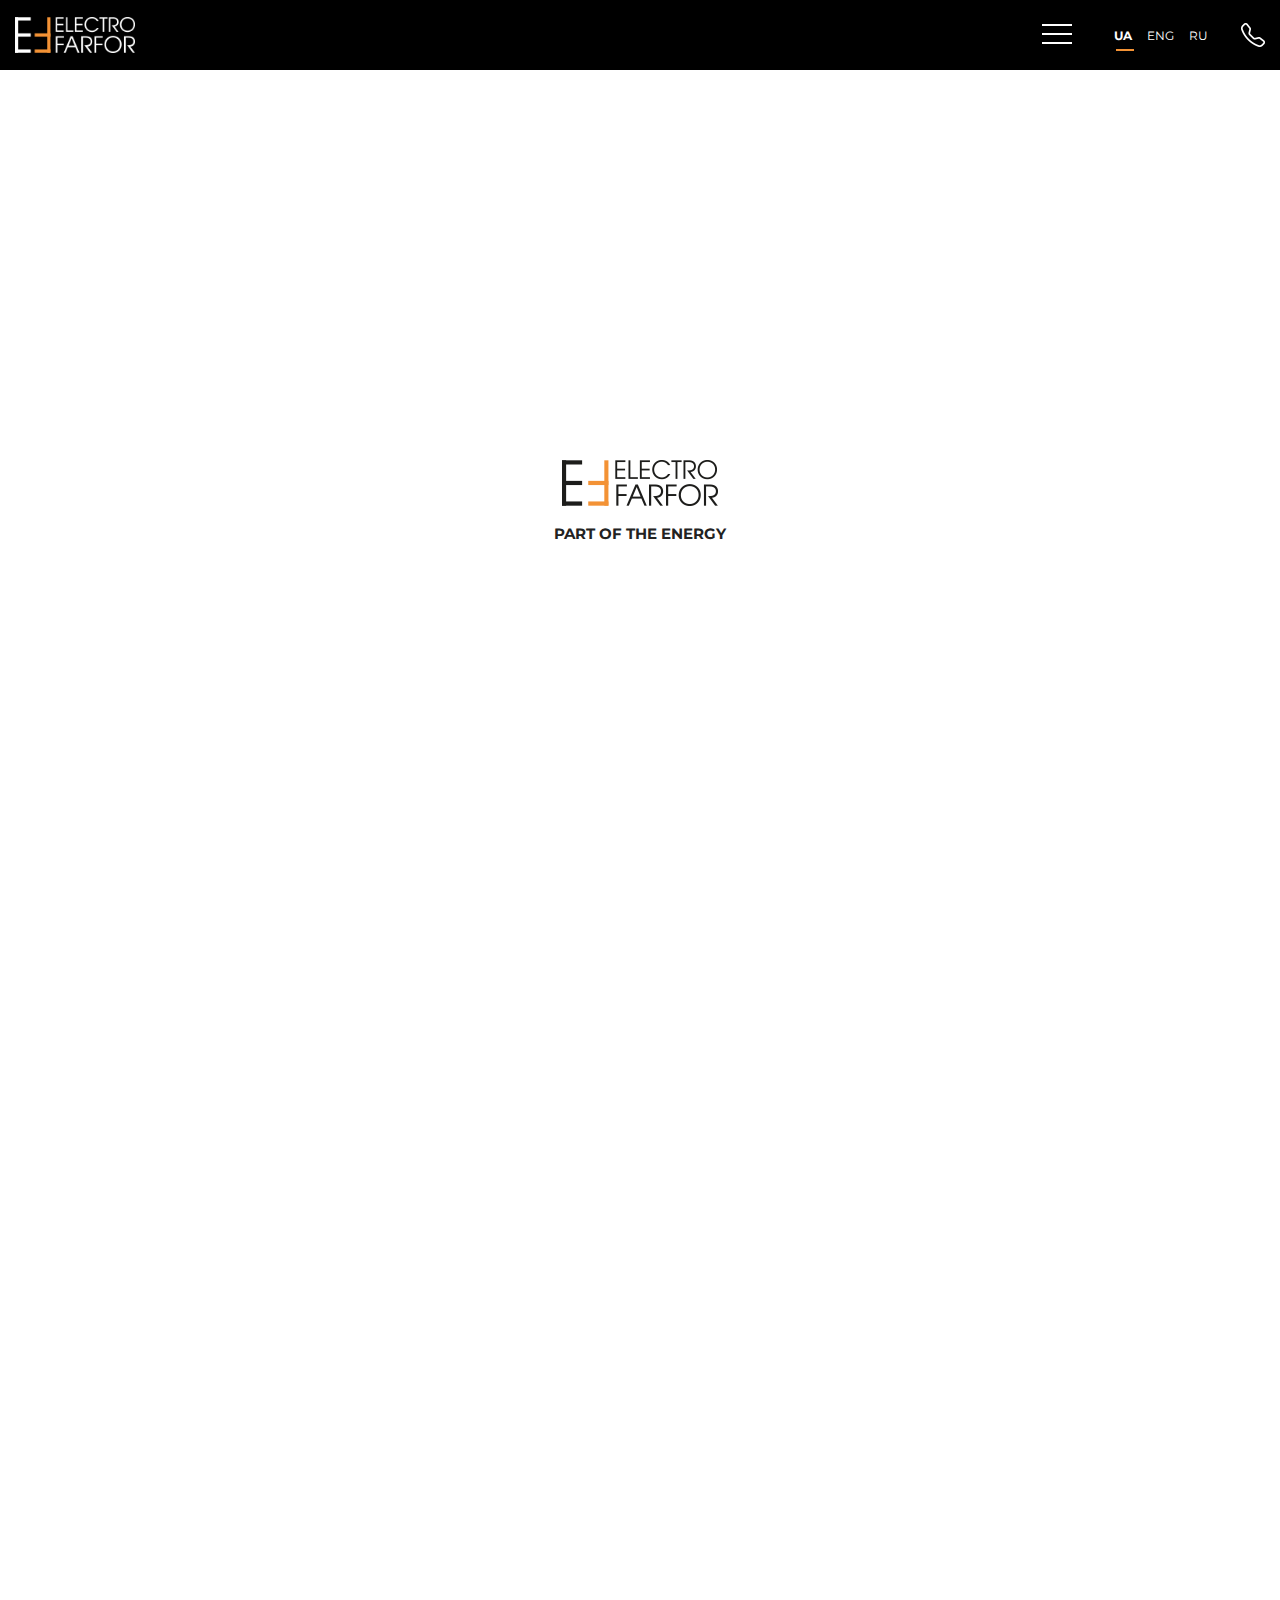
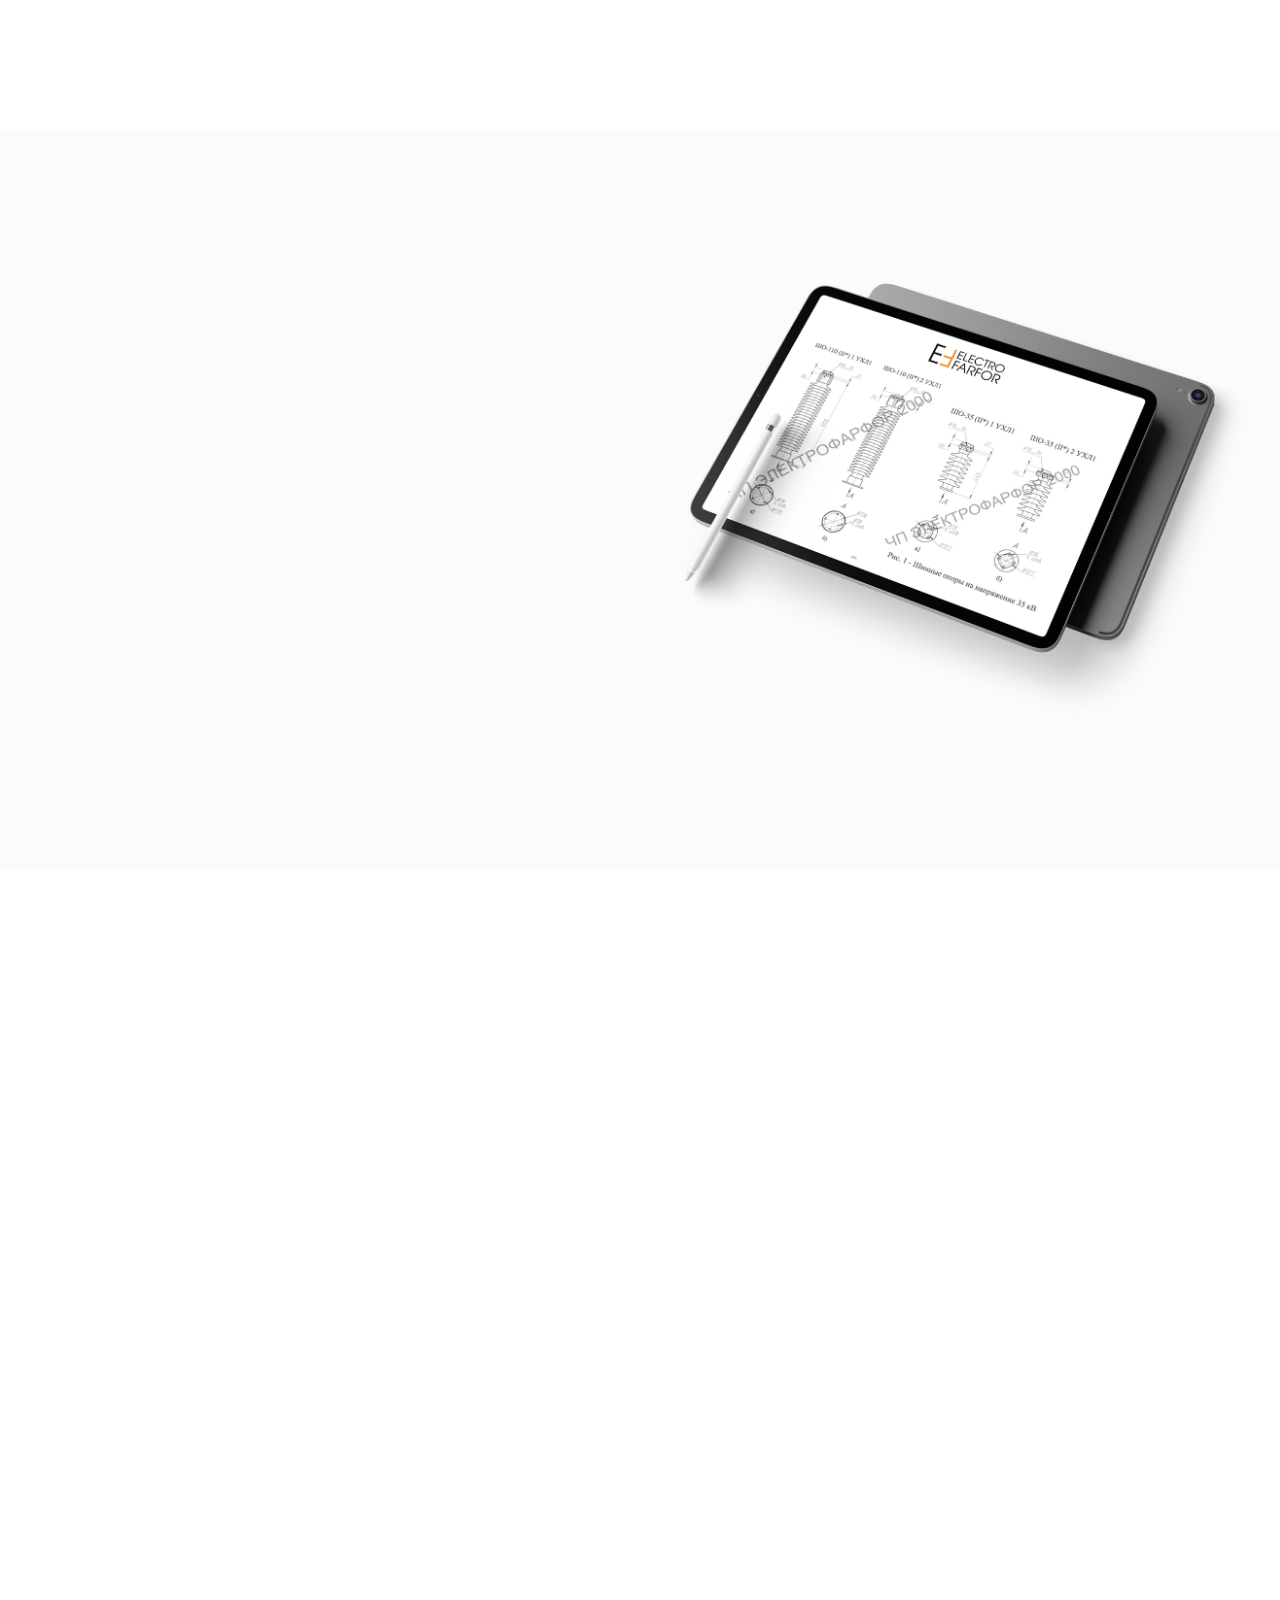
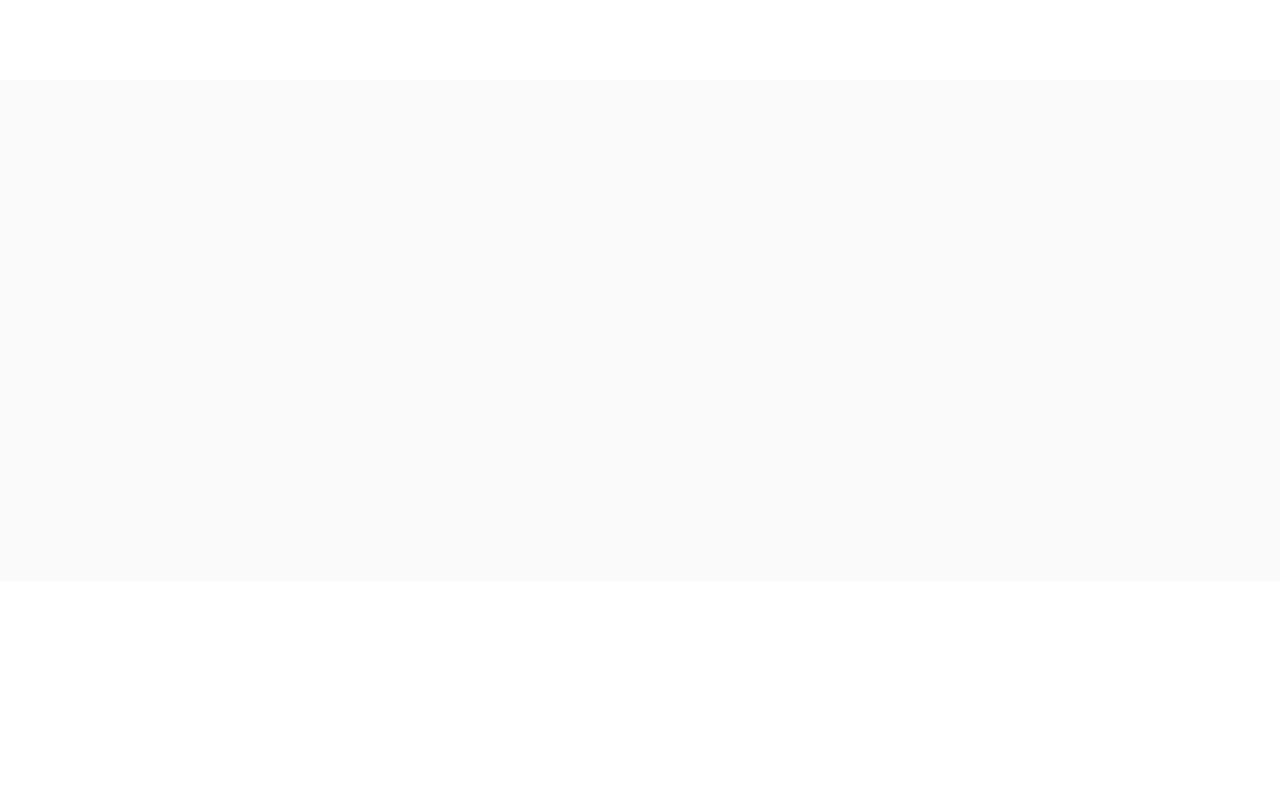
==== Html/About_as.html @ d1131b3d "fixed location" ====
<!DOCTYPE html>
<html lang="ru">
  <head>
    <meta charset="UTF-8" />
    <meta http-equiv="X-UA-Compatible" content="IE=edge" />
    <meta name="viewport" content="width=device-width, initial-scale=1.0" />
    <link rel="stylesheet" href="/Css/Main.css" />
    <link rel="stylesheet" href="/Css/reset.css" />
    <link rel="stylesheet" href="/Css/animate.css">
    <link
      href="https://fonts.googleapis.com/css2?family=Montserrat:wght@400;700&display=swap"
      rel="stylesheet"
    />
    <title>О нас</title>
  </head>
  <body>
    <div class="wrapper">
      <header class="header header_black">
        <div class="header__body header_black">
          <a href="/index.html" class="header__logo">
            <img src="/Img/Logo.png"></img>
          </a>
          <div class="header__burger">
            <span></span>
          </div>
          <nav class="header__menu">
            <ul class="header__list">
              <li><a href="/index.html" class="header__link">Головна</a></li>
              <li><a href="/Html/About_as.html" class="header__link">Про нас</a></li>
              <li><a href="/Html/References.html" class="header__link">Референси</a></li>
              <li><a href="/Html/Catalog.html" class="header__link trigger__catalog">Каталог</a>
                <div class="pop__up__catalog__help"></div>
                <div id="pop__up__catalog">
                  <ul class="pop__up__catalog__list">
                    <li class="pop__up__catalog__link"><a href="http://">позиція</a></li>
                    <li class="pop__up__catalog__link"><a href="http://">позиція  коротка</a></li>
                    <li class="pop__up__catalog__link"><a href="http://">позиція  довга ніж коротка</a></li>
                    <li class="pop__up__catalog__link"><a href="http://">позиція  довга ніж коротка щє довше</a></li>
                    <li class="pop__up__catalog__link"><a href="http://">позиція  коротка</a></li>
                    <li class="pop__up__catalog__link"><a href="http://">позиція  довга ніж коротка щє довше</a></li>
                    <li class="pop__up__catalog__link"><a href="http://">позиція коротка</a></li>
                    <li class="pop__up__catalog__link"><a href="http://">позиція</a></li>
                  </ul>
               </div>
              </li>
              <li><a href="/Html/Contacts.html" class="header__link">Контакти</a></li>
            </ul>
          </nav>
          <div class="header__language">
              <ul class="header__language__list">
                <li><a href="" class="header__language__link active__2">ua</a></li>
                <li><a href="" class="header__language__link">eng</a></li>
                <li><a href="" class="header__language__link">ru</a></li>
              </ul>
              <a href="#" class="header__logo_telephone">
                <img src="/Img/telephone_white.png"></img>
              </a>
          </div>
        </div>
      </header>
      <main class="main">
        <div class="main__title">
          <div class="main__title__body">
            <div class="titile__container">
              <div class="titile__img__contaioner">
                <div class="titile__img__contaioner__EF">
                  <div class="titile__img__contaioner__E titile__img wow fadeInDownBig" data-wow-duration="1s">
                    <img src="/Img/title/E.png" alt="E">
                  </div>
                  <div class="titile__img__contaioner__F titile__img wow fadeInDownBig" data-wow-delay="0.3s" data-wow-duration="1s">
                    <img src="/Img/title/F.png" alt="F">
                  </div>
                </div>
                <div class="titile__img__contaioner__electro__farfor">
                  <div class="titile__img__contaioner__electro titile__img wow fadeInDownBig" data-wow-delay="0.9s" data-wow-duration="1s">
                    <img src="/Img/title/Electro.png" alt="electro">
                  </div>
                  <div class="titile__img__contaioner__farfor titile__img wow fadeInDownBig" data-wow-delay="0.6s" data-wow-duration="1s">
                    <img src="/Img/title/Farfor.png" alt="farfor">
                  </div>
                </div>
              </div>
              <div class="titile__text__contaioner">
                <div class="titile__text__contaioner">
                  <div class="titile__text__contaioner__text wow fadeInUp" data-wow-delay="4.1s" data-wow-duration="0.3s">
                    part
                  </div>
                  <div class="titile__text__contaioner__text wow fadeInUp" data-wow-delay="4.4s" data-wow-duration="0.3s">
                    of 
                  </div>
                  <div class="titile__text__contaioner__text wow fadeInUp"  data-wow-delay="4.7s" data-wow-duration="0.3s">
                    the 
                  </div>
                  <div class="titile__text__contaioner__text wow fadeInUp"  data-wow-delay="5s" data-wow-duration="0.3s">
                    energy 
                  </div>
                </div>
        
              </div>
            </div>
          </div>
        </div>
        <div class="about__titile">
            <div class="container">
                <div class="about__titile__body">
                      <div class="about__titile__photo _anim-items _anim-no-hide">
                        <img src="/Img/partofthe.svg" alt="">
                      </div>        
                    <!-- <div class="about__titile__label _anim-items _anim-no-hide">
                        <h1>part  of the  energy</h1>
                    </div>                     -->
                </div>
            </div>
        </div>
        <div class="about_history">
            <div class="container">
                <div class="about_history__body">
                    <div class="about_history__text">
                        <div class="__text__title _anim-items _anim-no-hide">
                            <h2>Історія</h2>
                        </div>
                        <div class="__text__text _anim-items _anim-no-hide about_history__text__text">
                            “Компанія “Електрофарфор 2000” працює більше 10-ти років на енергетичному ринку України. Ключовий напрям діяльності- виготовлення шинних опор (напруга від 35 до 750 кВ). 
                            Також компанія є офіційним дистриб’ютором електротехнічної продукції від провідних міжнародних та Українських виробників.” 
                        </div>
                        <div class="__text__text _anim-items _anim-no-hide about_history__text__text">
                            “Компанія “Електрофарфор 2000” працює більше 10-ти років на енергетичному ринку України. Ключовий напрям діяльності- виготовлення шинних опор (напруга від 35 до 750 кВ). 
                            Також компанія є офіційним дистриб’ютором електротехнічної продукції від провідних міжнародних та Українських виробників.” 
                        </div>
                        <div class="__text__text _anim-items _anim-no-hide about_history__text__text">
                            “Компанія “Електрофарфор 2000” працює більше 10-ти років на енергетичному ринку України. Ключовий напрям діяльності- виготовлення шинних опор (напруга від 35 до 750 кВ). 
                            Також компанія є офіційним дистриб’ютором електротехнічної продукції від провідних міжнародних та Українських виробників.” 
                        </div>
                    </div>
                    <div class="main_about__as__prhoto _anim-items _anim-no-hide about_history__as__prhoto">
                      <div id="parallax__min"></div>
                      <img id="main_about__as__prhoto__img__about__as__prhoto" src="/Img/About_as_photo.png" alt="">
                    </div>
                </div>
            </div>
        </div>
        <div class="about_product">
            <div class="container">
                <div class="about_product__body">
                    <div class="about_product__text">
                        <div class="__text__title _anim-items _anim-no-hide">
                            <h2>Продукт</h2>
                        </div>
                        <div class="__text__text _anim-items _anim-no-hide about_product__text__text">
                            «ЭЛЕКТРОФАРФОР 2000» успешно выполнила ряд контрактов по поставке шинных опор ШО-750кВ для подстанций ГП НЭК Укрэнерго, по проектам которые финансируются европейскими банками, а также по поставке ШО на ГП НАЭК Энергоатом.
                            «ЭЛЕКТРОФАРФОР 2000» успешно выполнила ряд контрактов по поставке шинных опор ШО-750кВ для подстанций банками, а также по поставке ШО на ГП НАЭК Энергоатом.
                        </div>
                        <div class="__text__text _anim-items _anim-no-hide about_product__text__text">
                            «ЭЛЕКТРОФАРФОР 2000» успешно выполнила ряд контрактов по поставке шинных опор ШО-750кВ для подстанций ГП НЭК Укрэнерго, по проектам которые финансируются европейскими банками, а также по поставке ШО на ГП НАЭК Энергоатом.
                            «ЭЛЕКТРОФАРФОР 2000» успешно выполнила ряд контрактов по поставке шинных опор ШО-750кВ для подстанций банками, а также по поставке ШО на ГП НАЭК Энергоатом.
                        </div>
                    </div>
                    <div class="about_product__advantages">
                        <div class="about_product__advantages__items">
                            <div class="about_product__advantages__item about_product__advantages__item__photo__lightning">
                                <div class="_anim-items _anim-no-hide about_product__advantages__item__photo _anim-items _anim-no-hide">
                                    <img src="/Img/icon/lightning.png" alt="">
                                </div>
                                <div class="about_product__advantages__item__text _anim-items _anim-no-hide">
                                    Електротехнічна продукція для високовольтних підстанцій та ліній електропередач
                                </div>
                            </div>
                            <div class="about_product__advantages__item about_product__advantages__item__photo__patch__check">
                                <div class="_anim-items _anim-no-hide about_product__advantages__item__photo _anim-items _anim-no-hide">
                                    <img src="/Img/icon/patch-check.png" alt="">
                                </div>
                                <div class="about_product__advantages__item__text _anim-items _anim-no-hide">
                                    Власне виробництво шинних опор напругою від 35 до 750 кВ
                                </div>
                            </div>
                            <div class="about_product__advantages__item about_product__advantages__item__photo__person__check">
                                <div class="_anim-items _anim-no-hide about_product__advantages__item__photo _anim-items _anim-no-hide">
                                    <img src="/Img/icon/person-check.png" alt="">
                                </div>
                                <div class="about_product__advantages__item__text _anim-items _anim-no-hide">
                                    Офіційний представник виробників високовольтного обладнання
                                </div>
                            </div>
                        </div>
                        <div class="about_product__text__buttom">
                            <div class="__text__text _anim-items _anim-no-hide about_product__text__text__2">
                                Для того щоб отримати детальний каталог, треба тільки натиснути кнопку “отримати” та заповнити невеличку форму.
                            </div>
                            <div class="__btn _anim-items _anim-no-hide about_product__btn">
                                <a href="#" class="__btn__text" type="button">Отримати</a>
                            </div>
                        </div>
                    </div>
                </div>
            </div>
        </div>
        <div class="our__partners about_our__partners">
            <div class="container">
              <div class="our__partners__body">
                <div class="__text__title _anim-items _anim-no-hide">
                  <h2>Наші партнери</h2>
                </div>
                <div class="our__partners__photos">
                  <div class="our__partners__photo _anim-items _anim-no-hide">
                    <img src="/Img/Partners/Lapp.png" alt="Lapp">
                  </div>
                  <div class="our__partners__photo _anim-items _anim-no-hide">
                    <img src="/Img/Partners/Elimsan.png" alt="Elimsan">
                  </div>
                  <div class="our__partners__photo _anim-items _anim-no-hide">
                    <img src="/Img/Partners/Zapel.png" alt="Zaple">
                  </div>
                  <div class="our__partners__photo _anim-items _anim-no-hide">
                    <img src="/Img/Partners/Positron.png" alt="Positron">
                  </div>
                </div>
              </div>
            </div>
          </div>
      </main>
      <footer class="footer">
        <div class="footer__container">
          <div class="footer__body">
            <div class="footer__links">
              <div class="footer_logo_con _anim-items _anim-no-hide">
                <a href="#" class="footer_logo">
                  <img src="/Img/Logo_to_footer.png"></img>
                </a>
              </div>
              <div class="footer__link">
                <div class="footer__link__label _anim-items _anim-no-hide">
                  <h3>Контакти</h3>
                </div>
                <div class="footer__link__text _anim-items _anim-no-hide">
                  <a href="tel:+38(067) 238 23 35">+38(067) 238 23 35</a>
                </div>
                <div class="footer__link__text _anim-items _anim-no-hide">
                  <a href="tel:+38(044) 465 52 03">+38(044) 465 52 03</a>
                </div>
              </div>
              <div class="footer__link">
                <div class="footer__link__label _anim-items _anim-no-hide">
                  <h3>Соцмережі</h3>
                </div>
                <div class="footer__link__text _anim-items _anim-no-hide">
                  <a href="">Instagram</a>
                </div>
                <div class="footer__link__text _anim-items _anim-no-hide">
                  <a href="">Facebook</a>
                </div>
              </div>
              <div class="footer__link">
                <div class="footer__link__label _anim-items _anim-no-hide">
                  <h3>Пошта</h3>
                </div>
                <div class="footer__link__text _anim-items _anim-no-hide">
                  <a href="mailto:elfarfor@electrofarfor2000.com">elfarfor@electrofarfor2000.com</a>
                </div>
              </div>
              <div class="footer__link">
                <div class="footer__link__label _anim-items _anim-no-hide">
                  <h3>Партнерам</h3>
                </div>
                <div class="footer__link__text _anim-items _anim-no-hide">
                  <a href="#">Співпраця</a>
                </div>
                <div class="footer__link__text _anim-items _anim-no-hide">
                  <a href="#">Вакансії</a>
                </div>
              </div>
            </div>
          </div>
        </div>
      </footer>
    </div>
       <!-- Подключения jQuery -->
       <script src="https://cdnjs.cloudflare.com/ajax/libs/jquery/3.4.1/jquery.min.js"></script>
       <!-- Подключения JS файлов-->
       <script src="/JS/wow.min.js"></script>
       <script src="/Js/Main.js"></script>
       <script src="/Js/Parallax.js"></script>
  
  </body>
</html>
---- Css/Main.css ----
body {
  font-family: "Montserrat", sans-serif;
}

/*  cotainer ////////////////////////////////////////////////////////////////////////////////////// */

.container {
  max-width: 1600px;
  margin: 0 auto;
  padding: 0px 30px;
}

.container_contact {
  max-width: 1380px;
}

/* common styles ///////////////////////////////////////////////////////////////////////////////// */

.__text__title {
  font-family: "Montserrat", sans-serif;
  font-size: 50px;
  font-weight: 700;
  margin-bottom: 40px;
  transform: translate(0px, 120%);
  opacity: 0;
  transition: all 0.8s ease 0.2s;
}

.__text__title._active {
  transform: translate(0px, 0px);
  opacity: 1;
}

.__text__text {
  font-family: "Montserrat", sans-serif;
  font-size: 16px;
  font-weight: 400;
  margin-bottom: 110px;
  line-height: 25px;
}

.__text__text {
  transform: translate(0px, 120%);
  opacity: 0;
  transition: all 0.8s ease 0.2s;
}

.__text__text._active {
  transform: translate(0px, 0px);
  opacity: 1;
}

.__btn {
  font-family: "Montserrat", sans-serif;
  transform: translate(0px, 120%);
  opacity: 0;
  transition: all 0.8s ease 0.2s;
}

.__btn._active {
  transform: translate(0px, 0px);
  opacity: 1;
}

.__btn__text {
  text-decoration: none;
  color: black;
  text-transform: uppercase;
  font-size: 18px;
  font-weight: 700;
  background-color: #f39235;
  padding: 14px 40px;
  border-radius: 25.5px;
  -webkit-box-shadow: 4px 10px 16px 0px rgba(34, 60, 80, 0.2);
  -moz-box-shadow: 4px 10px 16px 0px rgba(34, 60, 80, 0.2);
  box-shadow: 4px 10px 16px 0px rgba(34, 60, 80, 0.2);
  transition: 0.3s all ease;
  border: 0px;
}

.__btn__text.__btn__text__chartdiv {
  position: relative;
  z-index: 4;
}

.__btn__text:hover {
  background-color: #000;
  color: #fff;
}

/* header ////////////////////////////////////////////////////////////////////////////////////// */

.header {
  position: fixed;
  width: 100%;
  top: 0;
  left: 0;
  z-index: 50;
}

.header:before {
  content: "";
  position: absolute;
  top: 0;
  left: 0;
  width: 100%;
  height: 100%;
  z-index: 2;
  transition: 0.3s all ease;
  /* background-color: blueviolet; */
}

.header.header_black {
  background-color: #000;
}

.header__body {
  position: relative;

  display: flex;
  justify-content: space-between;
  align-items: center;
  height: 90px;
  padding: 0px 15px;
}

.header__body.header-fixed {
  background-color: black;
}

.header__logo {
  flex: 0 0 154px;
  z-index: 3;
}

.header__logo img {
  max-width: 100%;
}

.header__burger {
  display: none;
}

.header__menu {
  justify-self: center;
}

.header__list {
  display: flex;
  text-transform: uppercase;
  position: relative;
  z-index: 2;
}
.header__list li {
  list-style: none;
  margin-right: 60px;
}

.header__list li:last-child {
  margin-right: 0px;
}

.header__link {
  font-family: "Montserrat";
  font-weight: 400;
  text-decoration: none;
  color: #fff;
  letter-spacing: 4px;
  font-size: 15px;
  position: relative;
}

.header__link.active__ {
  font-weight: 700;
}

.header__link.active__::before {
  content: "";
  width: 98%;
  height: 2px;
  position: absolute;
  bottom: -8px;
  left: 0;
  background-color: #f39235;
}

.header__link:after {
  content: "";
  width: 98%;
  height: 2px;
  position: absolute;
  bottom: -8px;
  left: 0;
  background-color: #f39235;
  transform: scale(0);
  transition: 0.3s all ease;
}

.header__link:hover:after {
  transform: scale(1);
}

.header__language {
  display: flex;
  align-items: center;
  position: relative;
}

.header__language__list {
  position: relative;
  z-index: 3;
  display: flex;
  align-items: center;
  text-transform: uppercase;
}

.header__language__list li {
  margin-right: 15px;
}

.header__language__list li:last-child {
  margin-right: 0px;
}

.header__language__link {
  font-family: "Montserrat";
  color: #fff;
  text-decoration: none;
  position: relative;
  font-size: 12px;
}

.header__language__link.active__2 {
  font-weight: 700;
}

.header__language__link.active__2::before {
  content: "";
  width: 100%;
  height: 2px;
  position: absolute;
  bottom: -8px;
  left: 1.5px;
  background-color: #f39235;
  font-weight: 400;
}

.header__language__link:after {
  content: "";
  width: 100%;
  height: 2px;
  position: absolute;
  bottom: -8px;
  left: 1.5px;
  background-color: #f39235;
  transform: scale(0);
  transition: 0.3s all ease;
}

.header__language__link:hover:after {
  transform: scale(1);
}

.header__logo_telephone {
  flex: 0 0 24px;
  z-index: 3;
  margin-left: 33px;
}

.header__logo_telephone img {
  max-width: 100%;
}

@media (max-width: 1300px) {
  .header.active:before {
    background-color: black;
  }

  .header__body {
    height: 70px;
  }

  .header__logo {
    flex: 0 0 120px;
  }

  body.lock {
    overflow: hidden;
  }
  .header__burger {
    display: block;
    position: absolute;
    right: 208px;
    top: 24px;
    width: 30px;
    height: 20px;
    z-index: 3;
  }
  .header__burger span {
    background-color: #fff;
    position: absolute;
    width: 100%;
    height: 2px;
    left: 0;
    top: 9px;
    transition: all 0.3s ease 0s;
  }
  .header__burger:before,
  .header__burger:after {
    content: "";
    background-color: #fff;
    position: absolute;
    width: 100%;
    height: 2px;
    left: 0;
    transition: all 0.3s ease 0s;
  }
  .header__burger:before {
    top: 0;
  }
  .header__burger:after {
    bottom: 0;
  }
  .header__menu {
    position: fixed;
    overflow: auto;
    top: -160%;
    left: 0;
    width: 100%;
    height: 100%;
    background-color: #f39235;
    padding-top: 10px;
    transition: 0.3s all ease;
  }
  .header__menu.active {
    top: 0;
    overflow: auto;
  }
  .header__list {
    display: block;
    margin-top: 110px;
  }
  .header__list li {
    margin-right: 0px;
    margin-bottom: 25px;
    text-align: center;
  }

  .header__burger.active:before {
    transform: rotate(45deg);
    top: 9px;
  }
  .header__burger.active:after {
    transform: rotate(-45deg);
    bottom: 9px;
  }
  .header__burger.active span {
    transform: scale(0);
  }
}

@media (max-width: 430px) {
  .header__burger {
    right: 17px;
    top: 24px;
  }

  .header__burger.active {
    right: 208px;
    top: 24px;
  }

  .header__language {
    display: none;
  }
  .header__language.active {
    display: flex;
  }
}

@media (max-width: 390px) {
  .header__body.active {
    justify-content: flex-end;
  }

  .header__logo {
    display: block;
  }

  .header__logo.active {
    display: none;
  }
}

/* footer //////////////////////////////////////////////////////////////////////////////////////// */

.footer {
  background-color: #fff;
}

.footer__container {
  max-width: 1180px;
  margin: 0 auto;
  padding: 0px 30px;
}

.footer__body {
  padding: 118px 0px;
}

.footer__links {
  display: flex;
  justify-content: space-between;
  align-items: center;
  flex-wrap: wrap;
}

.footer__link {
  font-family: "Montserrat", sans-serif;
  margin: 0px 24px 20px;
}

.footer_logo_con {
  transform: scale(0);
  transition: all 0.8s ease 0s;
  margin: 0px 20px 20px;
}

.footer_logo_con._active {
  transform: scale(1);
}

.footer__link__label {
  font-size: 16px;
  font-weight: 600;
  color: #000;
  margin: 0px 0px 4px 0px;
  transform: translate(0px, 120%);
  opacity: 0;
  transition: all 0.8s ease 0.7s;
}

.footer__link__label._active {
  transform: translate(0px, 0px);
  opacity: 1;
}

.footer__link__text {
  margin: 0px 0px 4px 0px;
  transform: translate(0px, 120%);
  opacity: 0;
  transition: all 0.8s ease 0.7s;
}

.footer__link__text._active {
  transform: translate(0px, 0px);
  opacity: 1;
}

.footer__link__text a {
  font-size: 16px;
  font-weight: 400;
  color: #4d4d4d;
  text-decoration: none;
  margin: 0px 0px 8px 0px;
  transition: 0.3s all ease;
}

.footer__link__text a:hover {
  color: rgb(243, 146, 53);
}

@media (max-width: 1330px) {
  .footer__body {
    padding: 70px 0px;
  }
}

@media (max-width: 430px) {
  .footer__links {
    display: block;
  }
}

@media (max-width: 386px) {
  .footer__body {
    padding: 30px 0px;
  }
  .footer__link__text a {
    font-size: 14px;
  }
  .footer__link__label {
    font-size: 14px;
  }
}

/* MAIN HTML ........................................................................................ */

/* main__title //////////////////////////////////////////////////////////////////////////// */

.main__title {
}

.main__title__body {
  min-height: 100vh;
  background-color: #fff;
  display: flex;
  justify-content: center;
  align-items: center;
  flex-direction: column;
}

.titile__container {
  display: flex;
  justify-content: center;
  align-items: center;
  flex-direction: column;
  transform: translateY(50px);
}

.titile__img__contaioner {
  display: flex;
  transform: translateY();
}

.titile__img__contaioner__EF {
  display: flex;
}

.titile__img__contaioner__electro__farfor {
  display: flex;
  flex-direction: column;
}

.titile__img {
  /* flex: 0 1 200px; */
}

.titile__img img {
  max-width: 100%;
}

.titile__text__contaioner {
  display: flex;
  margin-top: 10px;
}

.titile__text__contaioner__text {
  margin: 0px 2px;
  font-family: "Montserrat", sans-serif;
  text-transform: uppercase;
  font-size: 15px;
  font-weight: 700;
}

.titile_lol {
  height: 50px;
}

/* Main video ////////////////////////////////////////////////////////////////////////////////////// */

#home {
  background: none;
  height: 100%;
}

#home-bg-video {
  position: fixed;
  top: 50%;
  left: 50%;
  transform: translateX(-50%) translateY(-50%);
  min-width: 100%;
  min-height: 100%;
  width: auto;
  height: auto;
  z-index: -1;
}

.main_video_body {
  height: 100vh;
}

.main__content {
  width: 100%;
  height: 100%;
  display: flex;
  flex-direction: column;
  justify-content: center;
  align-items: center;
  color: #fff;
}

.main_video_content_title {
  font-family: "Montserrat", sans-serif;
  font-weight: 700;
  text-transform: uppercase;
  font-size: 75px;
  margin-bottom: 30px;
  text-align: center;
  padding: 0px 5px;
  transform: translate(0px, 120%);
  opacity: 0;
  transition: all 0.8s ease 0.3s;
}

.main_video_content_title._active {
  transform: translate(0px, 0px);
  opacity: 1;
}

.main_video_content_text {
  max-width: 550px;
  font-family: "Montserrat", sans-serif;
  font-weight: 400;
  font-size: 16px;
  text-align: center;
  padding: 0px 5px;
  transform: translate(0px, 120%);
  opacity: 0;
  transition: all 0.8s ease 0.7s;
  line-height: 24px;
}

.main_video_content_text._active {
  transform: translate(0px, 0px);
  opacity: 1;
}

.main_r {
  height: 600px;
  position: relative;
  z-index: 1;
  background-color: #fff;
}

@media (max-width: 920px) {
  .main_video_content_title {
    font-size: 60px;
  }
  .main_video_content_text {
    max-width: 500px;
  }
}

@media (max-width: 570px) {
  .main_video_content_title {
    font-size: 50px;
  }
  .main_video_content_text {
    font-size: 12px;
    max-width: 450px;
    padding: 0px 25px;
  }
}

@media (max-width: 390px) {
  .main_video_content_title {
    font-size: 40px;
  }
  .main_video_content_text {
    font-size: 10px;
  }
}

/* main_about__as ////////////////////////////////////////////////////////////////////////////////////// */

.main_about__as {
  background-color: #fff;
}

.main_about__as__body {
  padding: 90px 0px;
  display: flex;
  justify-content: space-between;
}

.main_about__as__text {
  font-family: "Montserrat", sans-serif;
  padding-top: 220px;
  padding-right: 30px;
}

.main_about__as__prhoto {
  flex: 0 0 1100px;
  position: relative;
  /* height: 900px; */
}

#main_about__as__prhoto__img__about__as__prhoto {
  display: none;
}

.main_about__as__prhoto img {
  max-width: 100%;
}

#main_about__as__prhoto__img {
  display: none;
}

.wrap {
  top: 0;
  left: 0;
  -webkit-transform-style: preserve-3d;
  transform-style: preserve-3d;
  -webkit-transform: translateZ(0);
  -ms-transform: translateZ(0);
  transform: translateZ(0);
  transition: transform 100ms linear;
  box-sizing: border-box;
  padding: 300px 30px 300px 30px;
}

.background {
  display: block;
  -webkit-backface-visibility: hidden;
  backface-visibility: hidden;
  position: absolute;
  top: -100px;
  left: -100px;
  bottom: -100px;
  right: -100px;
  background-image: url(/Img/About_as_photo.png);
  background-size: cover;
  -webkit-transform: translateZ(150px);
  -ms-transform: translateZ(150px);
  transform: translateZ(150px);
}

.content {
  display: block;
  -webkit-backface-visibility: hidden;
  backface-visibility: hidden;
  -webkit-transform: translateZ(300px);
  -ms-transform: translateZ(300px);
  transform: translateZ(300px);
  position: relative;
  overflow: hidden;
  margin: 0 auto;
  max-width: 350px;
}

@media (max-width: 1550px) {
  .main_about__as__prhoto {
    flex: 0 0 900px;
  }

  .main_about__as__text {
    padding-top: 130px;
  }
  .__text__text {
    margin-bottom: 80px;
  }
}

@media (max-width: 1250px) {
  .main_about__as__prhoto {
    flex: 0 0 700px;
  }

  #main_about__as__prhoto__img {
    display: block;
  }

  #parallax {
    background-image: none;
  }

  .main_about__as__text {
    padding-top: 50px;
  }
}

@media (max-width: 1020px) {
  .__text__title {
    font-size: 40px;
  }
  .__text__text {
    font-size: 14px;
  }
  .__btn__text {
    font-size: 15px;
    padding: 10px 32px;
  }
  .main_about__as__prhoto {
    flex: 0 0 550px;
  }
  .main_about__as__text {
    padding-top: 20px;
  }
}

@media (max-width: 850px) {
  .main_about__as__body {
    flex-direction: column;
  }
  .__text__text {
    margin-bottom: 40px;
  }
  .main_about__as__prhoto {
    margin-top: 60px;
    display: flex;
    justify-content: center;
  }
  .main_about__as__prhoto img {
    width: auto;
    height: fit-content;
    transform: scale(0);
    transition: 0.8s all ease;
  }

  .main_about__as__prhoto._active img {
    transform: scale(1);
  }
  .main_about__as__body {
    padding: 90px 0px 0px 0px;
  }
}

@media (max-width: 650px) {
  .main_about__as__prhoto {
    max-height: 450px;
  }
}

@media (max-width: 550px) {
  .main_about__as__prhoto {
    max-height: 400px;
  }
  .main_about__as__body {
    padding: 50px 0px 0px 0px;
  }
}

@media (max-width: 420px) {
  .main_about__as__prhoto {
    display: none;
  }
  .main_about__as__body {
    padding: 30px 0px 30px 0px;
  }
  .__btn {
    margin-bottom: 30px;
  }
  .__text__text {
    transform: translate(0px, 50%);
    font-size: 12px;
  }
  .__text__title {
    font-size: 35px;
  }
}

/* main_map  ////////////////////////////////////////////////////////////////////////////////////// */

.main_map {
  background-color: #fff;
  padding: 50px 0px 80px 0px;
}

.chartdiv_body {
  opacity: 0;
  transform: translate(0px, 10%);
  transition: all 0.8s ease 0.3s;
  margin-top: 80px;
  position: relative;
}

.chartdiv_body._active {
  opacity: 1;
  transform: translate(0px, 0px);
}

.chartdiv {
  width: 100%;
  height: 750px;
  position: relative;
}

.chartdiv2 {
  width: 100%;
  height: 850px;
  position: relative;
  z-index: 2;
}

.chartdiv_body__text {
  position: absolute;
  bottom: 96px;
  left: 50px;
  z-index: 5;
}

.__text__text_container {
  max-width: 560px;
}

.__text__text_container .__text__text {
  margin-bottom: 60px;
}

.main_map_about_items {
  margin-top: 120px;
  display: grid;
  grid-template-columns: auto 1fr;
  grid-column-gap: 200px;
}

.main_map_about_item__low {
}

.main_map_about_item_text {
  color: #f39235;
}

.main_map_about_item {
  padding: 0px 15px;
}

.main_map_about__text__text {
  max-width: 570px;
}

@media (max-width: 1600px) {
  .main_map_about_item .__text__text {
    max-width: 600px;
  }
  .main_map_about_items {
    margin-top: 80px;
    grid-template-columns: 1fr 1fr;
  }
}

@media (max-width: 1520px) {
  .__text__text_container {
    max-width: 400px;
  }
  .chartdiv_body__text {
    bottom: 16px;
  }
}

@media (max-width: 1330px) {
  .main_map_about_item .__text__text {
    max-width: 800px;
  }
  .main_map_about_items {
    grid-template-columns: 1fr;
    justify-content: start;
  }
}

@media (max-width: 1250px) {
  .__text__text_container {
    max-width: 800px;
  }
  .chartdiv_body__text {
    bottom: -36px;
    left: 0px;
  }
}

@media (max-width: 1200px) {
  .chartdiv_body {
    margin-top: 40px;
  }
}

@media (max-width: 950px) {
  .__text__text_container {
    max-width: 600px;
  }
}

@media (max-width: 750px) {
  .chartdiv {
    height: 500px;
    padding: 0px -30px 0px -30px;
  }
  .chartdiv2 {
    height: 500px;
    padding: 0px -30px 0px -30px;
  }
  .chartdiv_body {
    margin-top: 20px;
  }
  .chartdiv_body__text {
    bottom: -126px;
  }
  .__text__text_container {
    max-width: 500px;
  }
  .main_map {
    padding: 30px 0px 40px 0px;
  }
  .main_map_about {
    margin-top: 195px;
  }
}

@media (max-width: 450px) {
  .chartdiv_body {
    margin-top: -60px;
  }
  .chartdiv_body__text {
    bottom: -169px;
  }
}

@media (max-width: 350px) {
  .chartdiv_body__text {
    bottom: -242px;
  }
  .main_map_about {
    margin-top: 243px;
  }
}

/* our__partners ////////////////////////////////////////////////////////////////////////////////////// */

.our__partners {
  background-color: #fff;
}

.our__partners__body {
  padding: 40px 0px 40px;
}

.our__partners__photos {
  padding: 100px 0px;
  display: flex;
  justify-content: space-around;
  align-items: center;
  flex-wrap: wrap;
}

.our__partners__photo {
  padding: 20px;
  flex: 0 0 256px;
  transform: scale(0);
  transition: all 0.8s ease 0.3s;
}

.our__partners__photo._active {
  transform: scale(1);
}

.our__partners__photo img {
  max-width: 100%;
}

@media (max-width: 1330px) {
  .our__partners__photo {
    flex: 0 0 180px;
  }
  .our__partners__photos {
    padding: 50px 0px;
  }
  .our__partners__body {
    padding: 80px 0px;
  }
}

@media (max-width: 939px) {
  .our__partners__body {
    padding: 30px 0px;
  }
}

@media (max-width: 800px) {
  .our__partners__photo {
    flex: 0 0 130px;
    padding: 20px 15px;
  }
  .our__partners__photos {
    padding: 20px 0px;
  }
}

@media (max-width: 400px) {
  .our__partners__photo {
    padding: 25px 15px;
  }
  .our__partners__body {
    padding: 20px 0px;
  }
}

/* detailed_catalog ////////////////////////////////////////////////////////////////////////////////// */

.detailed_catalog {
  /* background-color: #d2d2d2; */
  background: rgb(210, 210, 210);
  background: linear-gradient(
    354deg,
    rgba(210, 210, 210, 1) 10%,
    rgba(255, 255, 255, 1) 90%
  );
  position: relative;
}

.detailed_catalog_body {
  padding: 170px 0px;
  max-width: 570px;
  overflow-x: hidden;
}

.detailed_catalog_logo_con {
  position: absolute;
  top: 92px;
  right: 0px;
  width: 1171px;
  height: 1027px;
  background-image: url(/Img/detailed_catalog2.png);
  background-size: cover;
  background-repeat: no-repeat;
  background-position: -47px 2px;
  transform: scale(0);
  transition: all 0.8s ease 0s;
}

.detailed_catalog_logo_con._active {
  transform: scale(1);
}

.detailed_catalog_logo_con img {
  max-width: 100%;
}

.detailed_catalog_body .__text__text {
  max-width: 460px;
}

.detailed_catalog_input_body {
  margin-top: 60px;
  background-color: #fff;
  padding: 64px;
  max-width: 560px;
  display: flex;
  flex-direction: column;
  align-items: flex-end;
}

.detailed_catalog_input_body .__btn {
  margin-top: 60px;
}

@media (max-width: 1840px) {
  .detailed_catalog_body {
    padding: 130px 0px;
  }
  .detailed_catalog_logo_con {
    width: 1171px;
    height: 976px;
    background-position: -0px 112px;
  }
}

@media (max-width: 1633px) {
  .detailed_catalog_logo_con {
    width: 1008px;
    height: 920px;
    background-position: 114px 164px;
    background-size: contain;
  }
}

@media (max-width: 1376px) {
  .detailed_catalog_body {
    max-width: 460px;
  }
  .detailed_catalog_body {
    padding: 80px 0px;
  }
}

@media (max-width: 1304px) {
  .detailed_catalog_logo_con {
    width: 874px;
    height: 790px;
    background-position: 114px 216px;
    background-size: contain;
  }
}

@media (max-width: 1172px) {
  .detailed_catalog_body {
    max-width: 360px;
  }
}

@media (max-width: 1062px) {
  .detailed_catalog_logo_con {
    width: 708px;
    height: 809px;
    background-position: 63px 320px;
    background-size: contain;
  }
}

@media (max-width: 961px) {
  .detailed_catalog_logo_con {
    width: 589px;
    height: 750px;
    background-position: 64px 337px;
    background-size: contain;
  }
  .detailed_catalog_body {
    padding: 60px 0px;
  }
}

@media (max-width: 861px) {
  .detailed_catalog_logo_con {
    display: none;
  }
  .detailed_catalog_body {
    max-width: 100%;
  }
}

/* input ////////////////////////////////////////////////////////////////////////// */

.detailed_catalog_input {
  position: relative;
  padding: 15px 0 15px 0px;
  margin-top: 10px;
  width: 100%;
  font-family: "Montserrat", sans-serif;
}
.form__field {
  font-family: inherit;
  width: 100%;
  border: 0;
  border-bottom: 2px solid #9b9b9b;
  outline: 0;
  font-size: 1.3rem;
  color: #fff;
  padding: 7px 0;
  background: transparent;
  transition: border-color 0.2s;
}

input.form__field {
  color: #000;
}

.form__field::placeholder {
  color: transparent;
}
.form__field:placeholder-shown ~ .form__label {
  font-size: 15px;
  cursor: text;
  top: 20px;
}
.form__label {
  position: absolute;
  top: 0;
  display: block;
  transition: 0.2s;
  font-size: 15px;
  color: #000;
}
.form__field:focus {
  padding-bottom: 6px;
  font-weight: 700;
  border-width: 3px;
  border-image: linear-gradient(to right, #11998e, #38ef7d);
  border-image-slice: 1;
}
.form__field:focus ~ .form__label {
  position: absolute;
  top: 0;
  display: block;
  transition: 0.2s;
  font-size: 1rem;
  color: #000;
  font-weight: 700;
}
/* reset input */
.form__field:required,
.form__field:invalid {
  box-shadow: none;
}

.detailed_catalog_input_validate {
  font-family: "Montserrat", sans-serif;
  padding: 15px 0px 5px;
  color: red;
  display: none;
}

.detailed_catalog_name_input_validate {
  display: block;
}

.detailed_catalog_phone_input_validate {
  display: block;
}

.detailed_catalog_email_input_validate {
  display: block;
}

/* ABOUT AS ........................................................................................ */

.about__titile {
  background-color: #fff;
}

.about__titile__body {
  padding: 100px 0px 126px 0px;
  display: flex;
  justify-content: center;
  align-items: center;
}

.about__titile__photo {
  flex: 0 1 800px;
  transform: scale(0);
  opacity: 0;
  transform: translate(200%, 0px);
  transition: all 0.8s ease 0.3s;
}

.about__titile__photo._active {
  opacity: 1;
  transform: scale(1);
  transform: translate(0px, 0px);
}

.about__titile__photo img {
  max-width: 100%;
}

.about__titile__label {
  font-family: "Montserrat", sans-serif;
  font-size: 160px;
  font-weight: 700;
  text-transform: uppercase;
  text-align: center;
  max-width: 700px;
  line-height: 200px;
  transform: translate(0px, -100%);
  opacity: 0;
  transition: all 0.8s ease 0.3s;
}

.about__titile__label._active {
  transform: translate(0px, 0px);
  opacity: 1;
}

.about__titile__label h1 {
  /* ff 3.6+ */
  background: -moz-radial-gradient(
    circle at 91% 38%,
    rgba(0, 0, 0, 1) 44%,
    rgba(243, 146, 53, 1) 45%
  );

  /* safari 5.1+,chrome 10+ */
  background: -webkit-radial-gradient(
    circle at 91% 38%,
    rgba(0, 0, 0, 1) 44%,
    rgba(243, 146, 53, 1) 45%
  );

  /* opera 11.10+ */
  background: -o-radial-gradient(
    circle at 91% 38%,
    rgba(0, 0, 0, 1) 44%,
    rgba(243, 146, 53, 1) 45%
  );

  /* ie 10+ */
  background: -ms-radial-gradient(
    circle at 91% 38%,
    rgba(0, 0, 0, 1) 44%,
    rgba(243, 146, 53, 1) 45%
  );

  /* global 92%+ browsers support */
  background: radial-gradient(
    circle at 91% 38%,
    rgba(0, 0, 0, 1) 44%,
    rgba(243, 146, 53, 1) 45%
  );

  -webkit-background-clip: text;
  -webkit-text-fill-color: transparent;
}

@media (max-width: 1300px) {
  .about__titile__body {
    padding: 50px 0px 80px 0px;
  }
  .about__titile__label {
    font-size: 120px;
  }
  .about__titile__photo {
    flex: 0 1 700px;
  }
}

@media (max-width: 750px) {
  .about__titile__label {
    font-size: 80px;
    line-height: 100px;
  }
  .about__titile__body {
    padding: 60px 0px 0px 0px;
  }
  .about__titile__photo {
    flex: 0 1 600px;
  }
}

@media (max-width: 450px) {
  .about__titile__label {
    font-size: 60px;
    line-height: 80px;
  }
}

/* About_history //////////////////////////////////////////////////////////////////////////////// */

.about_history {
  background-color: #fbfbfb;
}

.about_history__body {
  padding: 150px 0px;
  display: flex;
  justify-content: center;
  align-items: flex-start;
}

.about_history__text {
  padding-right: 50px;
}

.__text__text.about_history__text__text {
  margin-bottom: 25px;
  max-width: 666px;
}

.main_about__as__prhoto.about_history__as__prhoto {
  flex: 0 0 900px;
}

@media (max-width: 1300px) {
  #main_about__as__prhoto__img__about__as__prhoto {
    display: block;
  }
  #parallax__min {
    background-image: none;
  }

  .about_history__body {
    padding: 100px 0px;
    align-items: center;
  }
  .main_about__as__prhoto.about_history__as__prhoto {
    flex: 0 0 600px;
  }
}

@media (max-width: 1000px) {
  .main_about__as__prhoto.about_history__as__prhoto {
    display: none;
  }
  .about_history__body {
    padding: 50px 0px;
  }
}

/* about_product ///////////////////////////////////////////////////////////////// */

.about_product {
  background-color: #fff;
}

.about_product__body {
  padding: 147px 0px;
  display: flex;
  justify-content: space-between;
  align-items: center;
}

.about_product__text {
  max-width: 645px;
  padding-right: 40px;
}

.about_product__text__text {
  margin-bottom: 35px;
}

.about_product__text__text__2 {
  margin-bottom: 50px;
  max-width: 392px;
  text-align: center;
}

.about_product__advantages {
  padding-top: 235px;
  width: 100%;
  padding-left: 30px;
}

.about_product__advantages__items {
  position: relative;
}

.about_product__advantages__item__photo__patch__check {
  position: absolute;
  top: -361px;
  right: 343px;
}

.about_product__advantages__item__photo__lightning {
  position: absolute;
  top: -270px;
  right: 560px;
}

.about_product__advantages__item__photo__person__check {
  position: absolute;
  top: -270px;
  right: 126px;
}

/* 18px */

.about_product__advantages__item {
  display: flex;
  flex-direction: column;
  align-items: center;
}

.about_product__advantages__item__photo {
  background-color: #e5e5e5;
  border-radius: 50%;
  width: 80px;
  height: 80px;
  display: flex;
  justify-content: center;
  align-items: center;
  margin-bottom: 30px;
  transition: all 0.8s ease 0.2s;
  transform: scale(0);
}

.about_product__advantages__item__photo._active {
  transform: scale(1);
}

.about_product__advantages__item__photo img {
  max-width: 100%;
}

.about_product__advantages__item__text {
  font-family: "Montserrat", sans-serif;
  font-size: 13px;
  font-weight: 700;
  color: #000;
  max-width: 235px;
  text-align: center;
  transition: all 0.8s ease 0.2s;
  transform: translate(0px, 120%);
  opacity: 0;
}

.about_product__advantages__item__text._active {
  transform: translate(0px, 0px);
  opacity: 1;
}

.about_product__text__buttom {
  display: flex;
  flex-direction: column;
  align-items: center;
  position: relative;
}

.about_product__text__text__2 {
  position: absolute;
  right: 231px;
}

.about_product__btn {
  position: absolute;
  right: 332px;
  top: 126px;
}

@media (max-width: 1574px) {
  .about_product__text {
    max-width: 550px;
    padding-right: 30px;
  }
}

@media (max-width: 1458px) {
  .about_product__text {
    max-width: 450px;
    padding-right: 30px;
  }
  .about_product__advantages {
    padding-top: 150px;
    padding-left: 10px;
  }
  .about_product__body {
    padding: 100px 0px;
  }
}

@media (max-width: 1328px) {
  .about_product__advantages__item__photo__person__check {
    right: 18px;
  }
  .about_product__advantages__item__photo__patch__check {
    right: 235px;
  }
  .about_product__advantages__item__photo__lightning {
    right: 452px;
  }
  .about_product__text__text__2 {
    right: 123px;
  }
  .about_product__btn {
    right: 224px;
  }
}

@media (max-width: 1222px) {
  .about_product__text {
    max-width: 400px;
    padding-right: 30px;
  }
}

@media (max-width: 1151px) {
  .about_product__advantages__item__photo {
    width: 50px;
    height: 50px;
  }
  .about_product__advantages__item__photo img {
    width: 30px;
    height: 30px;
    object-fit: contain;
  }
  .about_product__advantages__item__photo__person__check {
    right: 18px;
  }
  .about_product__advantages__item__photo__patch__check {
    right: 200px;
  }
  .about_product__advantages__item__photo__lightning {
    right: 374px;
  }
  .about_product__text__text__2 {
    top: -50px;
    right: 66px;
  }
  .about_product__btn {
    right: 155px;
    top: 67px;
  }
  .about_product__advantages__item__text {
    max-width: 167px;
  }
}

@media (max-width: 994px) {
  .about_product__advantages__item__text {
    max-width: 310px;
  }
  .about_product__advantages__item__photo__patch__check {
    right: 58px;
  }
  .about_product__advantages__item__photo__lightning {
    right: 54px;
    top: -105px;
  }
  .about_product__advantages__item__photo__person__check {
    right: 54px;
    top: -230px;
  }
  .about_product__text__text__2 {
    top: 49px;
    right: 53px;
    max-width: 300px;
  }
  .about_product__btn {
    right: 120px;
    top: 188px;
  }
}

@media (max-width: 854px) {
  .about_product__text {
    max-width: 300px;
    padding-right: 30px;
  }
  .about_product__body {
    padding: 66px 0px;
  }
  .about_product__advantages {
    padding-top: 70px;
    padding-left: 10px;
  }
}

@media (max-width: 762px) {
  .about_product__text {
    max-width: 500px;
  }
  .about_product__body {
    display: block;
  }
  .about_product__advantages__item__photo__lightning {
    position: static;
  }
  .about_product__advantages__item__photo__person__check {
    position: static;
  }
  .about_product__advantages__item__photo__patch__check {
    position: static;
  }
  .about_product__advantages {
    padding-top: 30px;
    padding-left: 10px;
  }
  .about_product__advantages__items {
    display: flex;
    justify-content: space-between;
  }
  .about_product__advantages__item {
    margin-right: 20px;
  }
  .about_product__text__buttom {
    display: flex;
    margin-top: 30px;
  }
  .about_product__text__text__2 {
    position: static;
    text-align: center;
  }
  .about_product__btn {
    position: static;
  }
}

@media (max-width: 450px) {
  .about_product__advantages__items {
    display: block;
  }
  .about_product__advantages__item {
    margin-right: 0px;
    margin-bottom: 30px;
  }
  .about_product__body {
    padding: 40px 0px;
  }
  .about_product__text__buttom {
    margin-top: 30px;
    align-items: flex-start;
  }
  .about_product__text__text__2 {
    text-align: left;
  }
}

/* about_our__partners */

.about_our__partners {
  background-color: #fbfbfb;
}

/* contact_us HTML .................................................................. */

.contact_us {
  background-color: #fff;
}

.contact_us__body {
  padding: 250px 0px 150px;
  display: flex;
  justify-content: space-between;
}

.contact_us__contacts__links__ {
  transform: translate(0px, -120%);
  opacity: 0;
  transition: all 0.8s ease 0.7s;
}

.contact_us__contacts__link a {
  text-decoration: none;
}

.contact_us__contacts__links__._active {
  transform: translate(0px, 0px);
  opacity: 1;
}

.contact_us__contacts__tels {
  padding-left: 60px;
  position: relative;
}

.contact_us__contacts__tel {
  margin-bottom: 40px;
  font-family: "Montserrat", sans-serif;
  font-size: 24px;
  font-weight: 400;
}

.contact_us__contacts__tel a {
  text-decoration: none;
  color: #000;
}

.contact_us__contacts__tel__img {
  position: absolute;
  top: -8px;
  left: 7px;
}

.contact_us__contacts__emails {
  padding-left: 60px;
  position: relative;
}

.contact_us__contacts__email {
  margin-bottom: 40px;
  font-family: "Montserrat", sans-serif;
  font-size: 24px;
  font-weight: 400;
}

.contact_us__contacts__email a {
  text-decoration: none;
  color: #000;
}

.contact_us__contacts__email__img {
  position: absolute;
  top: -3px;
  left: 0px;
}

.contact_us__contacts__links {
  display: flex;
  justify-content: space-between;
  align-items: center;
  max-width: 205px;
  margin: 60px 0px 0px 60px;
}

.contact_us__contacts__link__icon {
  font-size: 40px;
  color: #a3a3a3;
  transition: 0.7s ease all;
}

.contact_us__contacts__link__icon:hover {
  color: #000;
}

.contact_us__works__time {
  transition: all 0.8s ease 0.7s;
  transform: scale(0);
}

.contact_us__works__time._active {
  transform: scale(1);
}

.contact_us__works__time__body {
  background-color: #fff;
  padding: 35px 80px 70px;
  -webkit-box-shadow: 9px 10px 18px -3px rgba(34, 60, 80, 0.2);
  -moz-box-shadow: 9px 10px 18px -3px rgba(34, 60, 80, 0.2);
  box-shadow: 9px 10px 18px -3px rgba(34, 60, 80, 0.2);
}

.contact_us__works__time__label {
  font-family: "Montserrat", sans-serif;
  font-size: 24px;
  font-weight: 700;
  color: #000;
  text-align: center;
  margin-bottom: 20px;
}
.contact_us__works__time__label.contact_us__works__time__label__2 {
  margin-bottom: 50px;
}

.contact_us__works__time__text {
  font-family: "Montserrat", sans-serif;
  font-size: 24px;
  font-weight: 400;
  color: #000;
  text-align: center;
  margin-bottom: 20px;
}

@media (max-width: 1200px) {
  .contact_us__body {
    padding: 150px 0px 80px;
  }
}

@media (max-width: 970px) {
  .contact_us__body {
    display: block;
  }
  .contact_us__works__time {
    margin-top: 60px;
  }
  .contact_us__works__time__body {
    background-color: #fff;
    padding: 0px 0px 0px;
    -webkit-box-shadow: none;
    -moz-box-shadow: none;
    box-shadow: none;
  }
}

@media (max-width: 500px) {
  .contact_us__contacts__email {
    margin-bottom: 20px;
    font-size: 18px;
  }
  .contact_us__contacts__tel {
    margin-bottom: 20px;
    font-size: 18px;
  }
  .contact_us__contacts__email__img {
    top: -6px;
  }
  .contact_us__contacts__tel__img {
    top: -9px;
  }
}

@media (max-width: 420px) {
  .contact_us__body {
    padding: 100px 0px 40px;
    display: block;
  }
  .contact_us__contacts__tel__img {
    display: none;
  }
  .contact_us__contacts__email__img {
    display: none;
  }
  .contact_us__contacts__tels {
    padding-left: 0px;
  }
  .contact_us__contacts__emails {
    padding-left: 0px;
  }
  .contact_us__contacts__links {
    justify-content: space-around;
    max-width: 100%;
    margin: 60px 0px 0px 0px;
  }
}

@media (max-width: 340px) {
  .contact_us__contacts__email {
    margin-bottom: 20px;
    font-size: 16px;
  }
  .contact_us__contacts__tel {
    margin-bottom: 20px;
    font-size: 16px;
  }
  .contact_us__contacts__links {
    margin: 30px 0px 0px 0px;
  }
}

/* for__partners ///////////////////////////////////////////////////////////////////// */

.for__partners {
  background-color: #fff;
}

.for__partners__body {
  padding: 0px 0px 100px;
}

.for__partners__text {
  max-width: 1160px;
  margin-bottom: 25px;
}

.for__partners__text:last-child {
  margin-bottom: 0px;
}

@media (max-width: 1200px) {
  .for__partners__body {
    padding: 0px 0px 80px;
  }
}

@media (max-width: 600px) {
  .for__partners__body {
    padding: 0px 0px 40px;
  }
}

/* contact__question ///////////////////////////////////////////////////////////////// */

.contact__question {
  background-color: #fbfbfb;
}

.contact__question__body {
  padding: 80px 0px;
  display: flex;
  justify-content: space-between;
  align-items: center;
}

.contact__question__text {
  padding-right: 30px;
}

.contact__question__text__text {
  font-family: "Montserrat", sans-serif;
  font-size: 16px;
  font-weight: 400;
  max-width: 480px;
  line-height: 24px;
}

.contact__question__text__text__link {
  font-family: "Montserrat", sans-serif;
  font-size: 16px;
  font-weight: 700;
  text-decoration: none;
  color: #000;
}

.validate_form__contacts {
  width: 100%;
  max-width: 560px;
}

@media (max-width: 1200px) {
  .contact__question__body {
    padding: 50px 0px;
  }
  .validate_form__contacts {
  }
}

@media (max-width: 750px) {
  .contact__question__body {
    padding: 40px 0px;
  }
  .contact__question__body {
    display: block;
  }
}

@media (max-width: 450px) {
  .detailed_catalog_input_body__contact {
    padding: 30px;
  }
}

.map-marker {
  /* adjusting for the marker dimensions
  so that it is centered on coordinates */
  margin-left: -8px;
  margin-top: -8px;
  box-sizing: border-box;
}
.map-marker.map-clickable {
  cursor: pointer;
}
.pulse {
  width: 10px;
  height: 10px;
  border: 5px solid #f7f14c;
  -webkit-border-radius: 30px;
  -moz-border-radius: 30px;
  border-radius: 30px;
  background-color: #716f42;
  z-index: 10;
  position: absolute;
  box-sizing: border-box;
}
.map-marker .dot {
  border: 10px solid #fff601;
  background: transparent;
  -webkit-border-radius: 60px;
  -moz-border-radius: 60px;
  border-radius: 60px;
  height: 50px;
  width: 50px;
  -webkit-animation: pulse 3s ease-out;
  -moz-animation: pulse 3s ease-out;
  animation: pulse 3s ease-out;
  -webkit-animation-iteration-count: infinite;
  -moz-animation-iteration-count: infinite;
  animation-iteration-count: infinite;
  position: absolute;
  top: -20px;
  left: -20px;
  z-index: 1;
  opacity: 0;
  box-sizing: border-box;
}
@-moz-keyframes pulse {
  0% {
    -moz-transform: scale(0);
    opacity: 0;
  }
  25% {
    -moz-transform: scale(0);
    opacity: 0.1;
  }
  50% {
    -moz-transform: scale(0.1);
    opacity: 0.3;
  }
  75% {
    -moz-transform: scale(0.5);
    opacity: 0.5;
  }
  100% {
    -moz-transform: scale(1);
    opacity: 0;
  }
}

@-webkit-keyframes pulse {
  0% {
    -webkit-transform: scale(0);
    opacity: 0;
  }
  25% {
    -webkit-transform: scale(0);
    opacity: 0.1;
  }
  50% {
    -webkit-transform: scale(0.1);
    opacity: 0.3;
  }
  75% {
    -webkit-transform: scale(0.5);
    opacity: 0.5;
  }
  100% {
    -webkit-transform: scale(1);
    opacity: 0;
  }
}

/* References HTML ............................................................................. */

/* reference__map //////////////////////////////////////////////////////////////////////////// */

.reference__map {
  background-color: #fff;
}

.reference__map__body {
  padding: 226px 0px 150px;
}

.chartdiv__modal__window {
  position: absolute;
  width: 166px;
  height: 176px;
  top: 57px;
  right: 558px;
  z-index: 2;
}

div#pop-up {
  z-index: 2;
  display: none;
  position: absolute;
  width: 474px;
  padding: 30px 30px 20px 30px;
  background: #fff;
  color: #000000;
  /* border: 1px solid #1a1a1a; */
  font-family: "Montserrat", sans-serif;
  -webkit-box-shadow: 3px 3px 37px -12px rgba(34, 60, 80, 0.39);
  -moz-box-shadow: 3px 3px 37px -12px rgba(34, 60, 80, 0.39);
  box-shadow: 3px 3px 37px -12px rgba(34, 60, 80, 0.39);
}

.chartdiv__modal__window__body__2 {
  position: relative;
}

.chartdiv__modal__window__label {
  font-size: 16px;
  font-weight: 700;
  margin-bottom: 15px;
}

.chartdiv__modal__window__text {
  font-size: 14px;
  font-weight: 400;
  margin-bottom: 15px;
  color: #4d4d4d;
  line-height: 20px;
  max-width: 370px;
}

.chartdiv__modal__window__text__portrait {
  position: absolute;
  bottom: 0;
  left: 122px;
}

.chartdiv__modal__window__text__portrait__label {
  font-size: 16px;
  font-weight: 700;
  margin-bottom: 5px;
}

.chartdiv__modal__window__text__portrait__text {
  font-size: 16px;
  font-weight: 400;
}

.pop-up_bac {
  position: absolute;
  width: 100%;
  height: 100%;
  z-index: 1;
  top: 0;
}

@media (max-width: 1500px) {
  .chartdiv__modal__window {
    right: 454px;
  }
}

@media (max-width: 1400px) {
  .chartdiv__modal__window {
    right: 407px;
  }
}

@media (max-width: 1250px) {
  .chartdiv__modal__window {
    right: 342px;
    top: 75px;
  }
  .reference__map__body {
    padding: 144px 0px 85px;
  }
}

@media (max-width: 1130px) {
  .chartdiv__modal__window {
    right: 304px;
    top: 95px;
  }
}

@media (max-width: 1000px) {
  .chartdiv__modal__window {
    right: 251px;
    top: 119px;
  }
  .__text__title__reference__map {
    margin-bottom: -107px;
  }
}

@media (max-width: 850px) {
  .chartdiv__modal__window {
    right: 231px;
    top: 156px;
    width: 113px;
    height: 146px;
  }
  .reference__map__body {
    padding: 118px 0px 10px;
  }
}

@media (max-width: 750px) {
  .chartdiv__modal__window {
    right: 189px;
    top: 47px;
    width: 113px;
    height: 146px;
  }
  div#pop-up {
    width: 350px;
  }
}

@media (max-width: 650px) {
  .chartdiv__modal__window {
    right: 139px;
    top: 70px;
    width: 113px;
    height: 146px;
  }
}

@media (max-width: 530px) {
  div#pop-up {
    width: 278px;
    padding: 15px 15px 10px 15px;
  }
  .chartdiv__modal__window__label {
    font-size: 14px;
  }
  .chartdiv__modal__window__text {
    font-size: 12px;
    max-width: 260px;
  }

  .chartdiv__modal__window__text__portrait {
    position: absolute;
    bottom: 0;
    left: 122px;
  }

  .chartdiv__modal__window__text__portrait__label {
    font-size: 14px;
  }

  .chartdiv__modal__window__text__portrait__text {
    font-size: 14px;
  }
}

@media (max-width: 500px) {
  .chartdiv__modal__window {
    right: 131px;
    top: 120px;
    width: 56px;
    height: 90px;
  }
}

@media (max-width: 450px) {
  .chartdiv__modal__window {
    right: 112px;
    top: 120px;
    width: 56px;
    height: 90px;
  }
}

@media (max-width: 400px) {
  .chartdiv__modal__window {
    right: 94px;
    top: 142px;
    width: 56px;
    height: 90px;
  }
  div#pop-up {
    width: 171px;
    padding: 15px 15px 10px 15px;
  }
  .chartdiv__modal__window__label {
    font-size: 12px;
  }
  .chartdiv__modal__window__text {
    font-size: 10px;
    max-width: 260px;
  }

  .chartdiv__modal__window__text__portrait {
    bottom: 5px;
    left: 90px;
  }

  .chartdiv__modal__window__img {
    width: 80px;
    height: 80px;
  }

  .chartdiv__modal__window__text__portrait__label {
    font-size: 12px;
    line-height: 18px;
  }

  .chartdiv__modal__window__text__portrait__text {
    font-size: 12px;
  }
}

@media (max-width: 350px) {
  .chartdiv__modal__window {
    right: 76px;
    top: 165px;
    width: 56px;
    height: 63px;
  }
}

@media (max-width: 300px) {
  .chartdiv__modal__window {
    right: 63px;
    top: 165px;
    width: 56px;
    height: 63px;
  }
}

/* reviews //////////////////////////////////////////////////////////////////////////////// */

.reviews {
  background-color: #fbfbfb;
}

.reviews__body {
  padding: 80px 0px 95px;
  font-family: "Montserrat", sans-serif;
}

.reviews__items {
  margin-top: 135px;
  display: flex;
  justify-content: space-between;
  flex-wrap: wrap;
}

.reviews__item {
  background-color: #fff;
  padding: 40px;
  transform: translate(0px, 60%);
  opacity: 0;
  transition: all 0.8s ease 0s;
  margin: 0px 15px 60px;
}

.reviews__item._active {
  transform: translate(0px, 0px);
  opacity: 1;
}

.reviews__item:hover {
  -webkit-box-shadow: 0px 0px 67px -17px rgba(34, 60, 80, 0.21);
  -moz-box-shadow: 0px 0px 67px -17px rgba(34, 60, 80, 0.21);
  box-shadow: 0px 0px 67px -17px rgba(34, 60, 80, 0.21);
}

.reviews__item__icon {
  margin-bottom: 38px;
}

.reviews__item__label {
  font-size: 16px;
  font-weight: 700;
  margin-bottom: 15px;
}

.reviews__item__text {
  font-size: 14px;
  font-weight: 400;
  max-width: 370px;
  line-height: 18px;
}

.reviews__item__person {
  margin-top: 37px;
  display: flex;
  align-items: flex-end;
}

.reviews__item__person__photo {
  flex: 0 0 133px;
}

.reviews__item__person__photo img {
  max-width: 100%;
}

.reviews__item__person__text {
  margin-left: 20px;
}

.reviews__item__person__text__label {
  font-size: 16px;
  font-weight: 700;
  margin-bottom: 5px;
}

.reviews__item__person__text__text {
  font-size: 16px;
}

@media (max-width: 1490px) {
  .reviews__items {
    justify-content: space-around;
  }
}

@media (max-width: 1019px) {
  .reviews__item__text {
    max-width: 700px;
  }
  .reviews__body {
    padding: 60px 0px 60px;
    font-family: "Montserrat", sans-serif;
  }
  .reviews__items {
    margin-top: 80px;
  }
}

@media (max-width: 500px) {
  .reviews__item__person__photo {
    flex: 0 0 100px;
  }
  .reviews__item__label {
    font-size: 14px;
  }
  .reviews__item__text {
    font-size: 12px;
  }
  .reviews__item__person__text__label {
    font-size: 14px;
    line-height: 18px;
  }

  .reviews__item__person__text__text {
    font-size: 14px;
  }
}

@media (max-width: 370px) {
  .reviews__item__person__photo {
    flex: 0 0 80px;
  }
  .reviews__item {
    padding: 10px;
  }
  .reviews__items {
    margin-top: 40px;
  }
}

/* contact__question__reference ////////////////////////////////////////////////////////*/

.contact__question__reference {
  background-color: #fff;
}

.detailed_catalog_input_body__contact {
  -webkit-box-shadow: 0px 0px 67px -17px rgba(34, 60, 80, 0.21);
  -moz-box-shadow: 0px 0px 67px -17px rgba(34, 60, 80, 0.21);
  box-shadow: 0px 0px 67px -17px rgba(34, 60, 80, 0.21);
}

/* Product catalog HTML ......................................................................... */

/* product__catalog //////////////////////////////////////////////////////////////////////// */

.product__catalog {
  background-color: #fff;
}

.product__catalog__body {
  padding: 200px 0px 100px;
  font-family: "Montserrat", sans-serif;
}

.product__catalog__items {
  display: flex;
  justify-content: space-between;
  align-items: flex-start;
  flex-wrap: wrap;
  margin: 100px -25px 0px;
}

.product__catalog__item {
  margin: 0px 25px 120px;
  color: #fff;
  transform: translate(0px, 60%);
  opacity: 0;
  transition: all 0.8s ease 0s;
  padding: 0px 25px;
}

.product__catalog__item._active {
  transform: translate(0px, 0px);
  opacity: 1;
}

.product__catalog__item:hover {
  -webkit-box-shadow: 0px 0px 67px -17px rgba(34, 60, 80, 0.21);
  -moz-box-shadow: 0px 0px 67px -17px rgba(34, 60, 80, 0.21);
  box-shadow: 0px 0px 67px -17px rgba(34, 60, 80, 0.21);
  color: #f39235;
}

.__text__title__product__catalog {
  transform: translate(0px, -120%);
}

.product__catalog__item__text {
  background-color: #000;
  padding: 16px;
  text-transform: uppercase;
  font-size: 22px;
  font-weight: 700;
  margin: 0px -25px;
  max-width: 414px;
}

@media (max-width: 1490px) {
  .product__catalog__items {
    display: flex;
    justify-content: space-around;
    align-items: flex-start;
    flex-wrap: wrap;
    margin: 100px -25px 0px;
  }
}

@media (max-width: 1200px) {
  .product__catalog__body {
    padding: 140px 0px;
  }
}

@media (max-width: 995px) {
  .product__catalog__body {
    padding: 130px 0px 100px;
  }
}

@media (max-width: 600px) {
  .product__catalog__item__photo img {
    object-fit: contain;
    width: 300px;
  }
}

@media (max-width: 450px) {
  .product__catalog__item__photo img {
    object-fit: contain;
    width: 200px;
  }
  .product__catalog__item {
    margin: 0px 25px 60px;
  }
  .product__catalog__item__text {
    font-size: 18px;
  }
  .product__catalog__items {
    margin: 60px -25px 0px;
  }
  .product__catalog__body {
    padding: 100px 0px 20px;
  }
}

.trigger__catalog {
  position: relative;
}

#pop__up__catalog {
  margin-top: 20px;
  display: none;
  position: absolute;
  width: 490px;
  padding: 30px 24px 24px;
  background: #000;
  color: #fff;
  font-size: 14px;
}

.pop__up__catalog__list {
  list-style: none;
}

.pop__up__catalog__link {
  font-family: "Montserrat", sans-serif;
  font-size: 15px;
  text-transform: uppercase;
  margin-bottom: 15px;
}

.pop__up__catalog__link a {
  text-decoration: none;
  color: #fff;
  transition: 0.5s ease all;
}

.pop__up__catalog__link a:hover {
  color: #f39235;
}

.pop__up__catalog__link:last-child {
  margin-bottom: 0px;
}

.pop__up__catalog__help {
  display: none;
  width: 150px;
  height: 50px;
  position: absolute;
}

.img__location {
  background-image: url(/Img/geo-alt-fill.svg);
  background-repeat: no-repeat;
  position: relative;
  transition: 0.3s ease all;
}

.img__location:hover {
  transform: scale(1.85);
}

.img__location_1 {
  background-size: 16px 16px;
  width: 16px;
  height: 16px;
}

.pop-up__map__text {
  display: none;
  position: absolute;
  width: 180px;
  padding: 10px;
  background: #fff;
  color: #000000;
  font-size: 14px;
  top: -81px;
  left: 10px;
  font-family: "Montserrat", sans-serif;
  text-align: center;
  font-weight: 700;
  text-transform: uppercase;
  z-index: 5;
  -webkit-box-shadow: 4px -2px 39px -5px rgba(34, 60, 80, 0.12);
  -moz-box-shadow: 4px -2px 39px -5px rgba(34, 60, 80, 0.12);
  box-shadow: 4px -2px 39px -5px rgba(34, 60, 80, 0.12);
  transition: 0.3s ease all;
}

.pop-up__map__text::after {
  content: "";
  position: absolute;
  top: 46px;
  left: 0;
  width: 0;
  height: 0;
  border-left: 1px solid transparent;
  border-right: 25px solid transparent;
  border-top: 24px solid #fff;
}
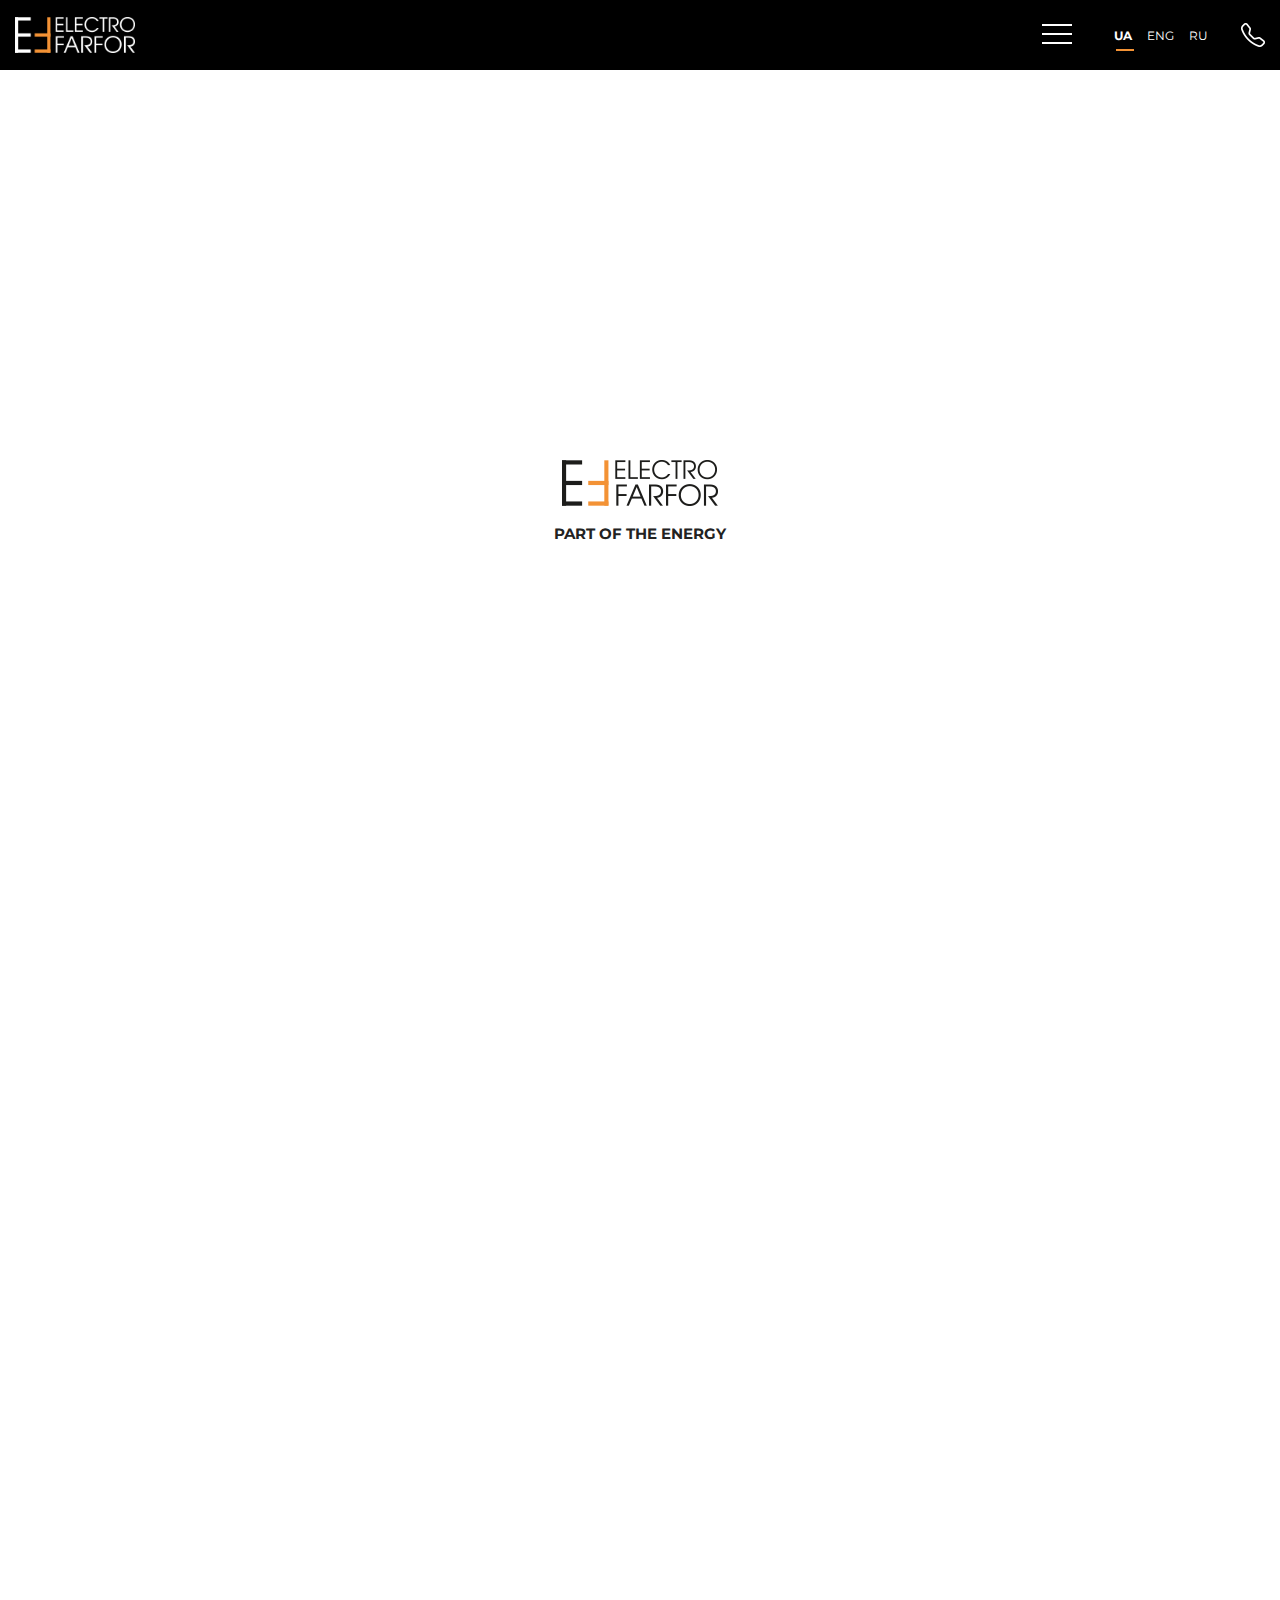
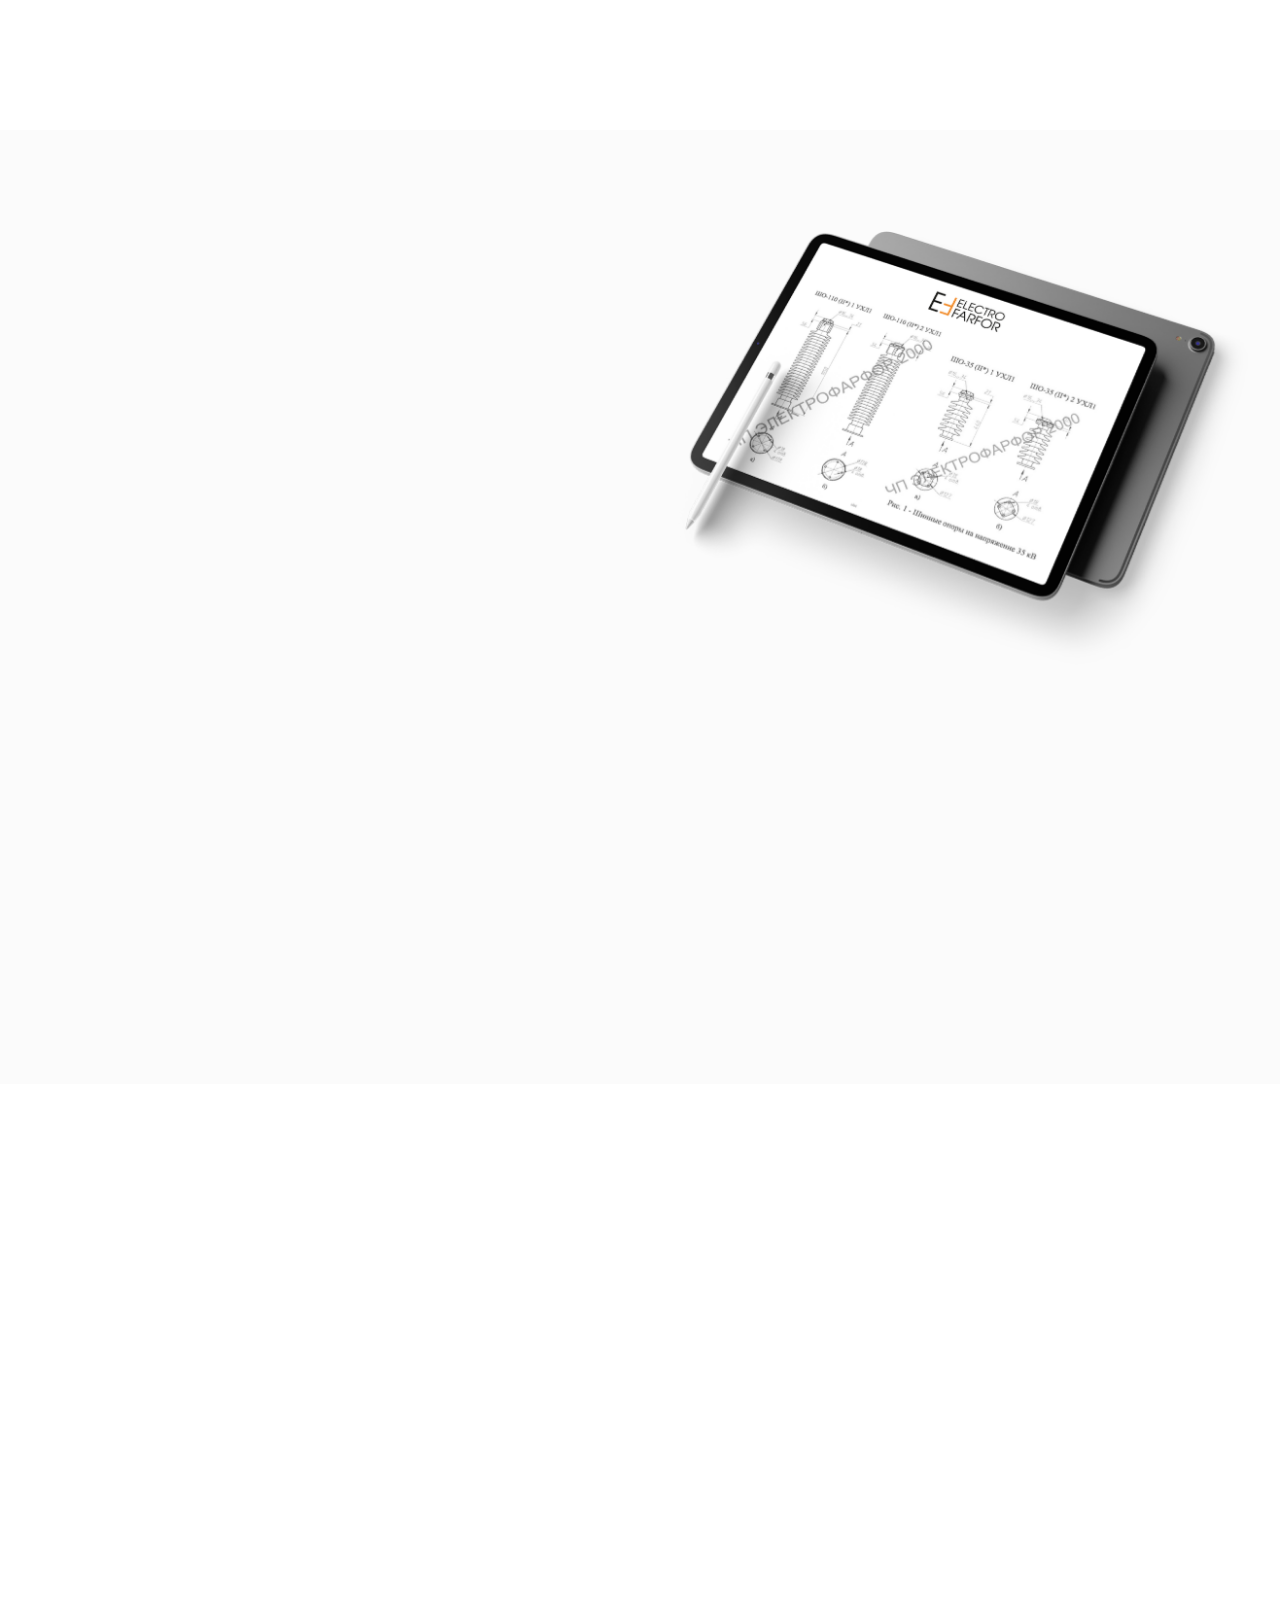
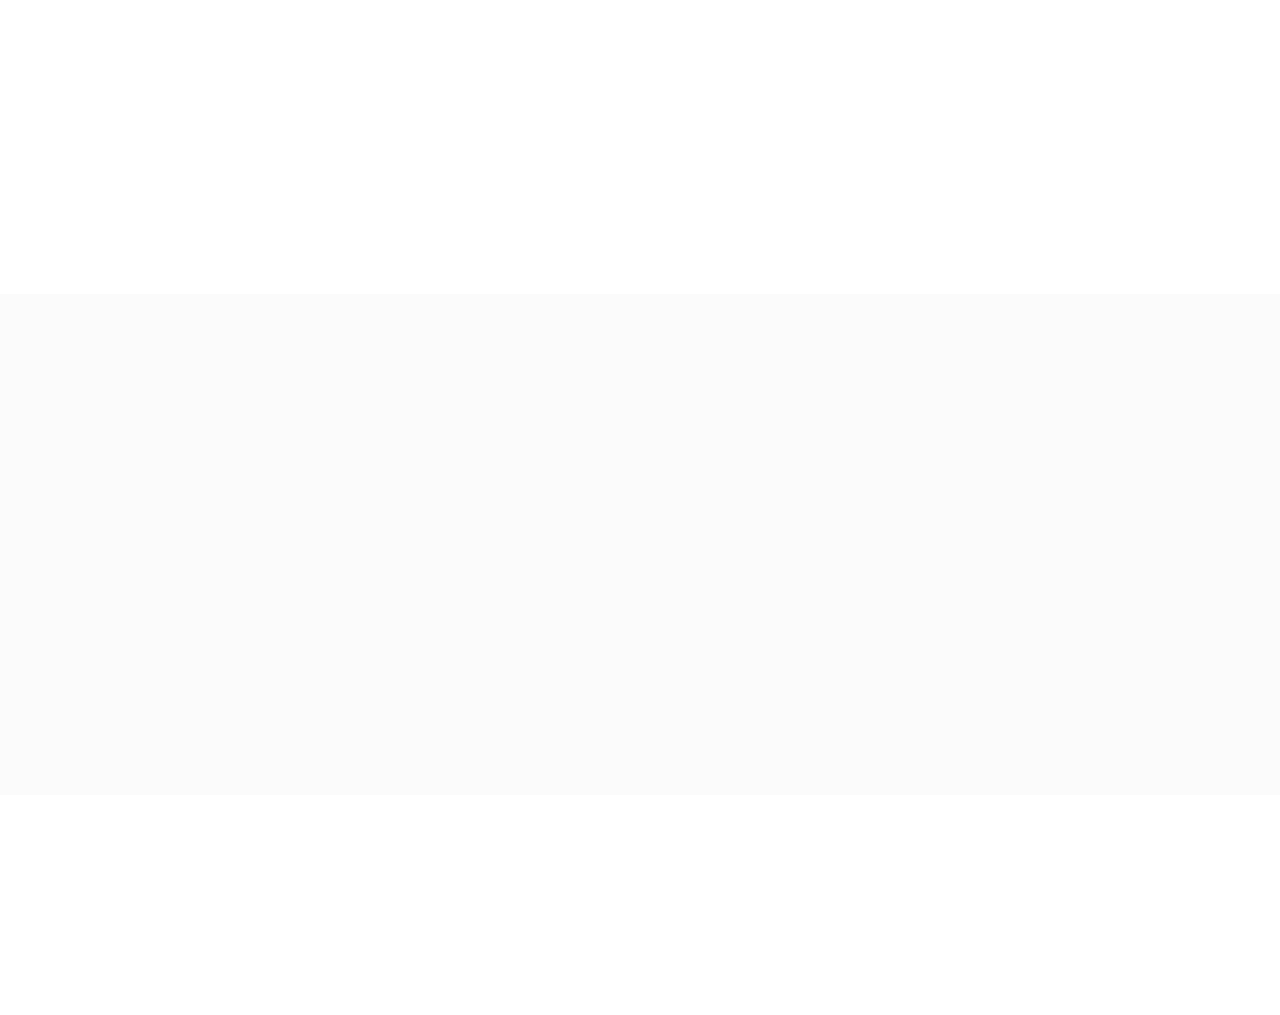
==== commit b3edd5ac: "add parallax on about as page" ====
--- a/Html/About_as.html
+++ b/Html/About_as.html
@@ -133,8 +133,13 @@
                         </div>
                     </div>
                     <div class="main_about__as__prhoto _anim-items _anim-no-hide about_history__as__prhoto">
-                      <div id="parallax__min"></div>
-                      <img id="main_about__as__prhoto__img__about__as__prhoto" src="/Img/About_as_photo.png" alt="">
+                      <div class="wrap">
+                        <div class="background"></div>
+                        <div class="content">
+                        </div>
+                      </div>
+                      <!-- <div id="parallax"></div> -->
+                      <img id="main_about__as__prhoto__img" src="/Img/About_as_photo.png" alt="">
                     </div>
                 </div>
             </div>
@@ -273,10 +278,11 @@
         </div>
       </footer>
     </div>
+      <script src="/Js/js-wow/wow.min.js"></script>
        <!-- Подключения jQuery -->
        <script src="https://cdnjs.cloudflare.com/ajax/libs/jquery/3.4.1/jquery.min.js"></script>
        <!-- Подключения JS файлов-->
-       <script src="/JS/wow.min.js"></script>
+       
        <script src="/Js/Main.js"></script>
        <script src="/Js/Parallax.js"></script>
   
--- a/Css/Main.css
+++ b/Css/Main.css
@@ -669,7 +669,7 @@
 }
 
 .main_about__as__body {
-  padding: 90px 0px;
+  padding: 222px 0px 90px;
   display: flex;
   justify-content: space-between;
 }
@@ -708,7 +708,7 @@
   transform: translateZ(0);
   transition: transform 100ms linear;
   box-sizing: border-box;
-  padding: 300px 30px 300px 30px;
+  padding: 377px 30px 377px 30px;
 }
 
 .background {
@@ -720,8 +720,10 @@
   left: -100px;
   bottom: -100px;
   right: -100px;
+  inset: -100px;
   background-image: url(/Img/About_as_photo.png);
-  background-size: cover;
+  background-repeat: no-repeat;
+  background-size: contain;
   -webkit-transform: translateZ(150px);
   -ms-transform: translateZ(150px);
   transform: translateZ(150px);
@@ -740,6 +742,21 @@
   max-width: 350px;
 }
 
+@media (max-width: 1800px) {
+  .background {
+    inset: -50px;
+  }
+  .main_about__as__body {
+    padding: 100px 0px 90px;
+  }
+}
+
+@media (max-width: 1700px) {
+  .background {
+    inset: 0px;
+  }
+}
+
 @media (max-width: 1550px) {
   .main_about__as__prhoto {
     flex: 0 0 900px;
@@ -762,8 +779,8 @@
     display: block;
   }
 
-  #parallax {
-    background-image: none;
+  .wrap {
+    display: none;
   }
 
   .main_about__as__text {
@@ -1013,6 +1030,15 @@
   }
   .main_map_about {
     margin-top: 243px;
+  }
+}
+
+@media (max-width: 319px) {
+  .main_map_about_item {
+    padding: 0px;
+  }
+  .__text__title {
+    font-size: 30px;
   }
 }
 
@@ -1101,16 +1127,16 @@
 
 .detailed_catalog_body {
   padding: 170px 0px;
-  max-width: 570px;
-  overflow-x: hidden;
+
+  position: relative;
 }
 
 .detailed_catalog_logo_con {
   position: absolute;
-  top: 92px;
-  right: 0px;
-  width: 1171px;
-  height: 1027px;
+  top: 36px;
+  right: -133px;
+  width: 1275px;
+  height: 1125px;
   background-image: url(/Img/detailed_catalog2.png);
   background-size: cover;
   background-repeat: no-repeat;
@@ -1145,14 +1171,18 @@
   margin-top: 60px;
 }
 
-@media (max-width: 1840px) {
+.detailed_catalog .validate_form {
+  max-width: 560px;
+}
+
+@media (max-width: 1870px) {
   .detailed_catalog_body {
     padding: 130px 0px;
   }
   .detailed_catalog_logo_con {
-    width: 1171px;
+    width: 1064px;
     height: 976px;
-    background-position: -0px 112px;
+    right: 20px;
   }
 }
 
@@ -1165,27 +1195,47 @@
   }
 }
 
-@media (max-width: 1376px) {
-  .detailed_catalog_body {
-    max-width: 460px;
-  }
+@media (max-width: 1426px) {
   .detailed_catalog_body {
     padding: 80px 0px;
   }
-}
-
-@media (max-width: 1304px) {
   .detailed_catalog_logo_con {
-    width: 874px;
-    height: 790px;
-    background-position: 114px 216px;
+    width: 902px;
+    height: 871px;
+    background-position: 114px 164px;
     background-size: contain;
   }
 }
 
+@media (max-width: 1339px) {
+  .detailed_catalog_logo_con {
+    width: 822px;
+    height: 769px;
+    background-position: 116px -42px;
+    background-size: contain;
+  }
+}
+
+@media (max-width: 1237px) {
+  .detailed_catalog_logo_con {
+    width: 717px;
+    height: 664px;
+    background-position: 59px 10px;
+  }
+}
+
 @media (max-width: 1172px) {
-  .detailed_catalog_body {
-    max-width: 360px;
+  .detailed_catalog_logo_con {
+    display: none;
+  }
+  .detailed_catalog_body .__text__text {
+    max-width: 100%;
+  }
+  .detailed_catalog .validate_form {
+    max-width: 100%;
+  }
+  .detailed_catalog_input_body {
+    max-width: 100%;
   }
 }
 
@@ -1211,11 +1261,14 @@
 }
 
 @media (max-width: 861px) {
-  .detailed_catalog_logo_con {
-    display: none;
-  }
   .detailed_catalog_body {
     max-width: 100%;
+  }
+}
+
+@media (max-width: 371px) {
+  .detailed_catalog_input_body {
+    padding: 24px;
   }
 }
 
@@ -1319,7 +1372,7 @@
   flex: 0 1 800px;
   transform: scale(0);
   opacity: 0;
-  transform: translate(200%, 0px);
+  transform: translate(0px, 0px);
   transition: all 0.8s ease 0.3s;
 }
 
@@ -2083,6 +2136,7 @@
   margin-left: -8px;
   margin-top: -8px;
   box-sizing: border-box;
+  position: absolute;
 }
 .map-marker.map-clickable {
   cursor: pointer;
@@ -2090,17 +2144,16 @@
 .pulse {
   width: 10px;
   height: 10px;
-  border: 5px solid #f7f14c;
+  border: 5px solid #f39235;
   -webkit-border-radius: 30px;
   -moz-border-radius: 30px;
   border-radius: 30px;
-  background-color: #716f42;
-  z-index: 10;
+  background-color: #f39235;
   position: absolute;
   box-sizing: border-box;
 }
 .map-marker .dot {
-  border: 10px solid #fff601;
+  border: 10px solid #f39235;
   background: transparent;
   -webkit-border-radius: 60px;
   -moz-border-radius: 60px;
@@ -2116,7 +2169,6 @@
   position: absolute;
   top: -20px;
   left: -20px;
-  z-index: 1;
   opacity: 0;
   box-sizing: border-box;
 }
@@ -2729,27 +2781,31 @@
   transform: scale(1.85);
 }
 
-.img__location_1 {
+.map-marker {
   background-size: 16px 16px;
   width: 16px;
   height: 16px;
 }
 
 .pop-up__map__text {
+  opacity: 0;
   display: none;
   position: absolute;
-  width: 180px;
-  padding: 10px;
-  background: #fff;
-  color: #000000;
-  font-size: 14px;
-  top: -81px;
-  left: 10px;
+  border-radius: 50%;
+  width: 120px;
+  height: 120px;
+  background: #000;
+  color: #fff;
+  font-size: 12px;
+  top: -204px;
+  left: -54px;
   font-family: "Montserrat", sans-serif;
   text-align: center;
   font-weight: 700;
   text-transform: uppercase;
   z-index: 5;
+  justify-content: center;
+  align-items: center;
   -webkit-box-shadow: 4px -2px 39px -5px rgba(34, 60, 80, 0.12);
   -moz-box-shadow: 4px -2px 39px -5px rgba(34, 60, 80, 0.12);
   box-shadow: 4px -2px 39px -5px rgba(34, 60, 80, 0.12);
@@ -2759,11 +2815,11 @@
 .pop-up__map__text::after {
   content: "";
   position: absolute;
-  top: 46px;
-  left: 0;
+  top: 119px;
+  left: 57px;
   width: 0;
   height: 0;
-  border-left: 1px solid transparent;
-  border-right: 25px solid transparent;
-  border-top: 24px solid #fff;
-}
+  border-left: 2px solid transparent;
+  border-right: 2px solid transparent;
+  border-top: 93px solid #000;
+}
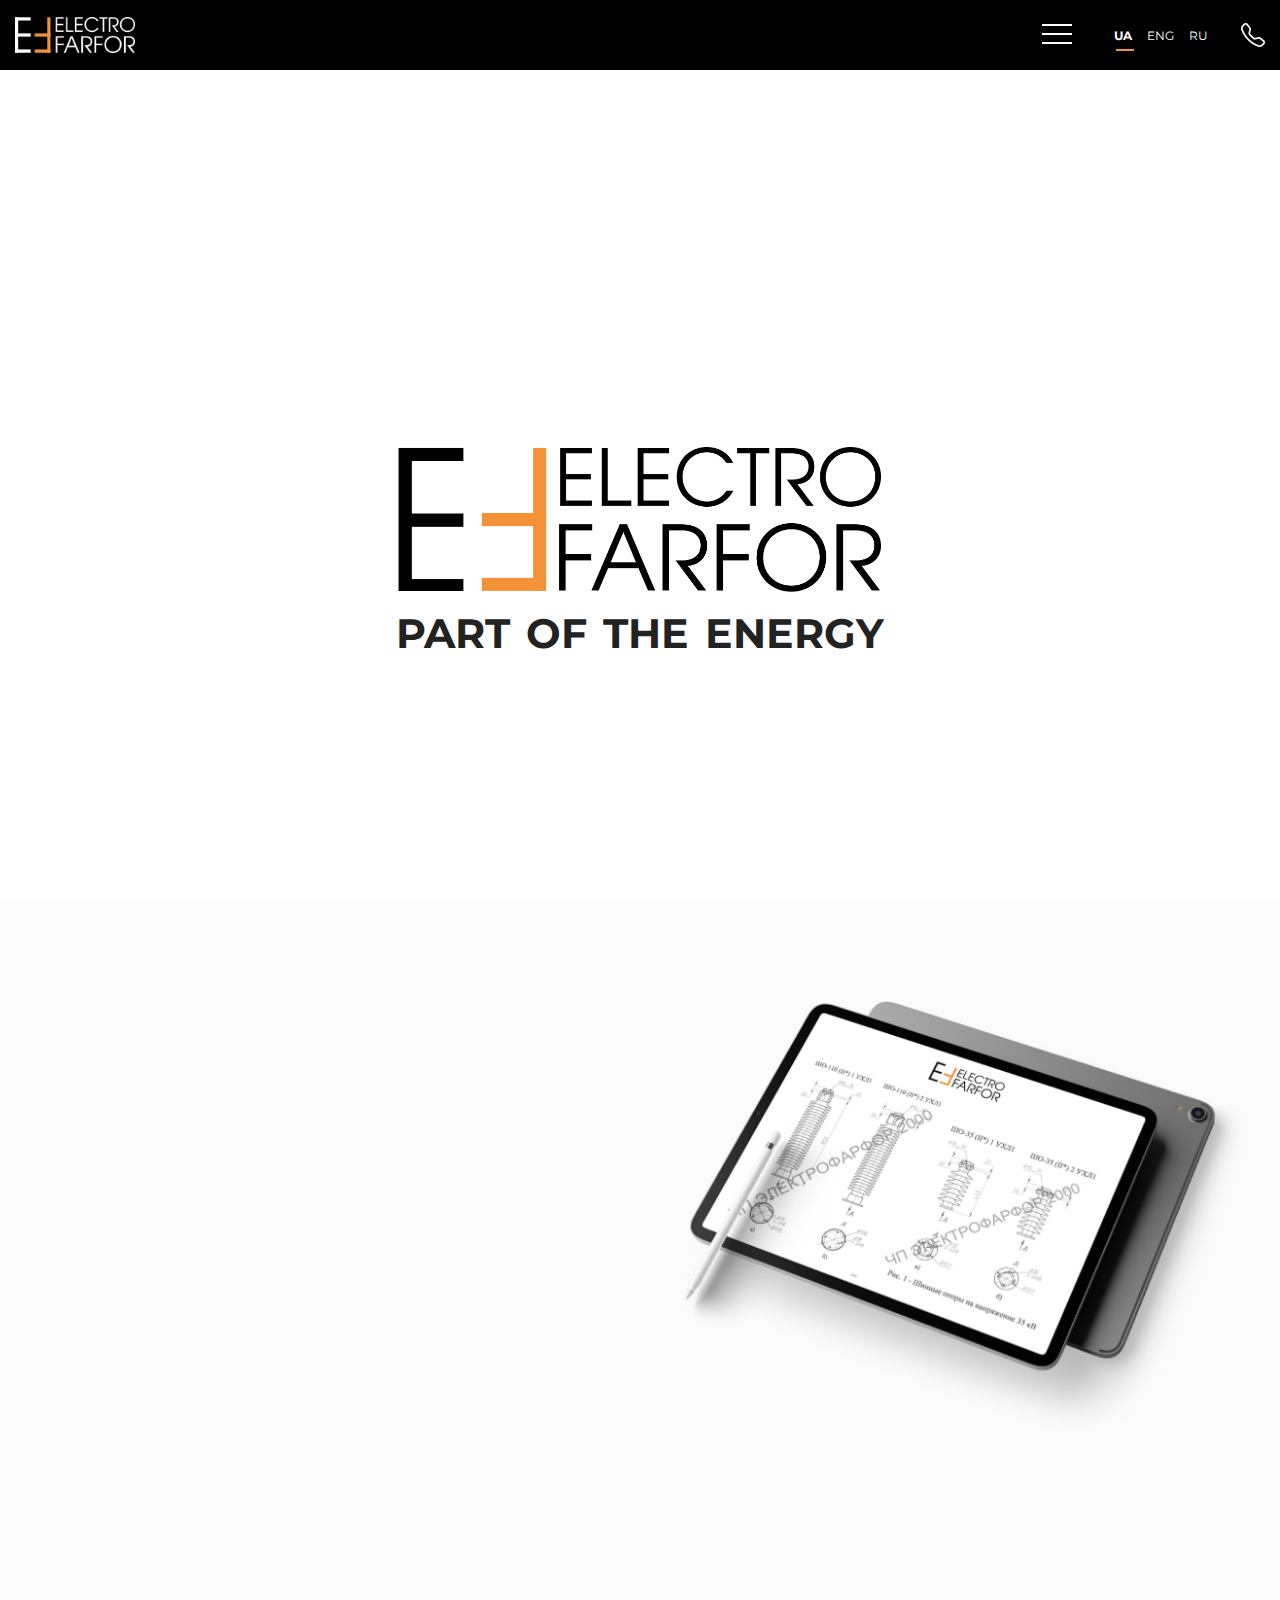
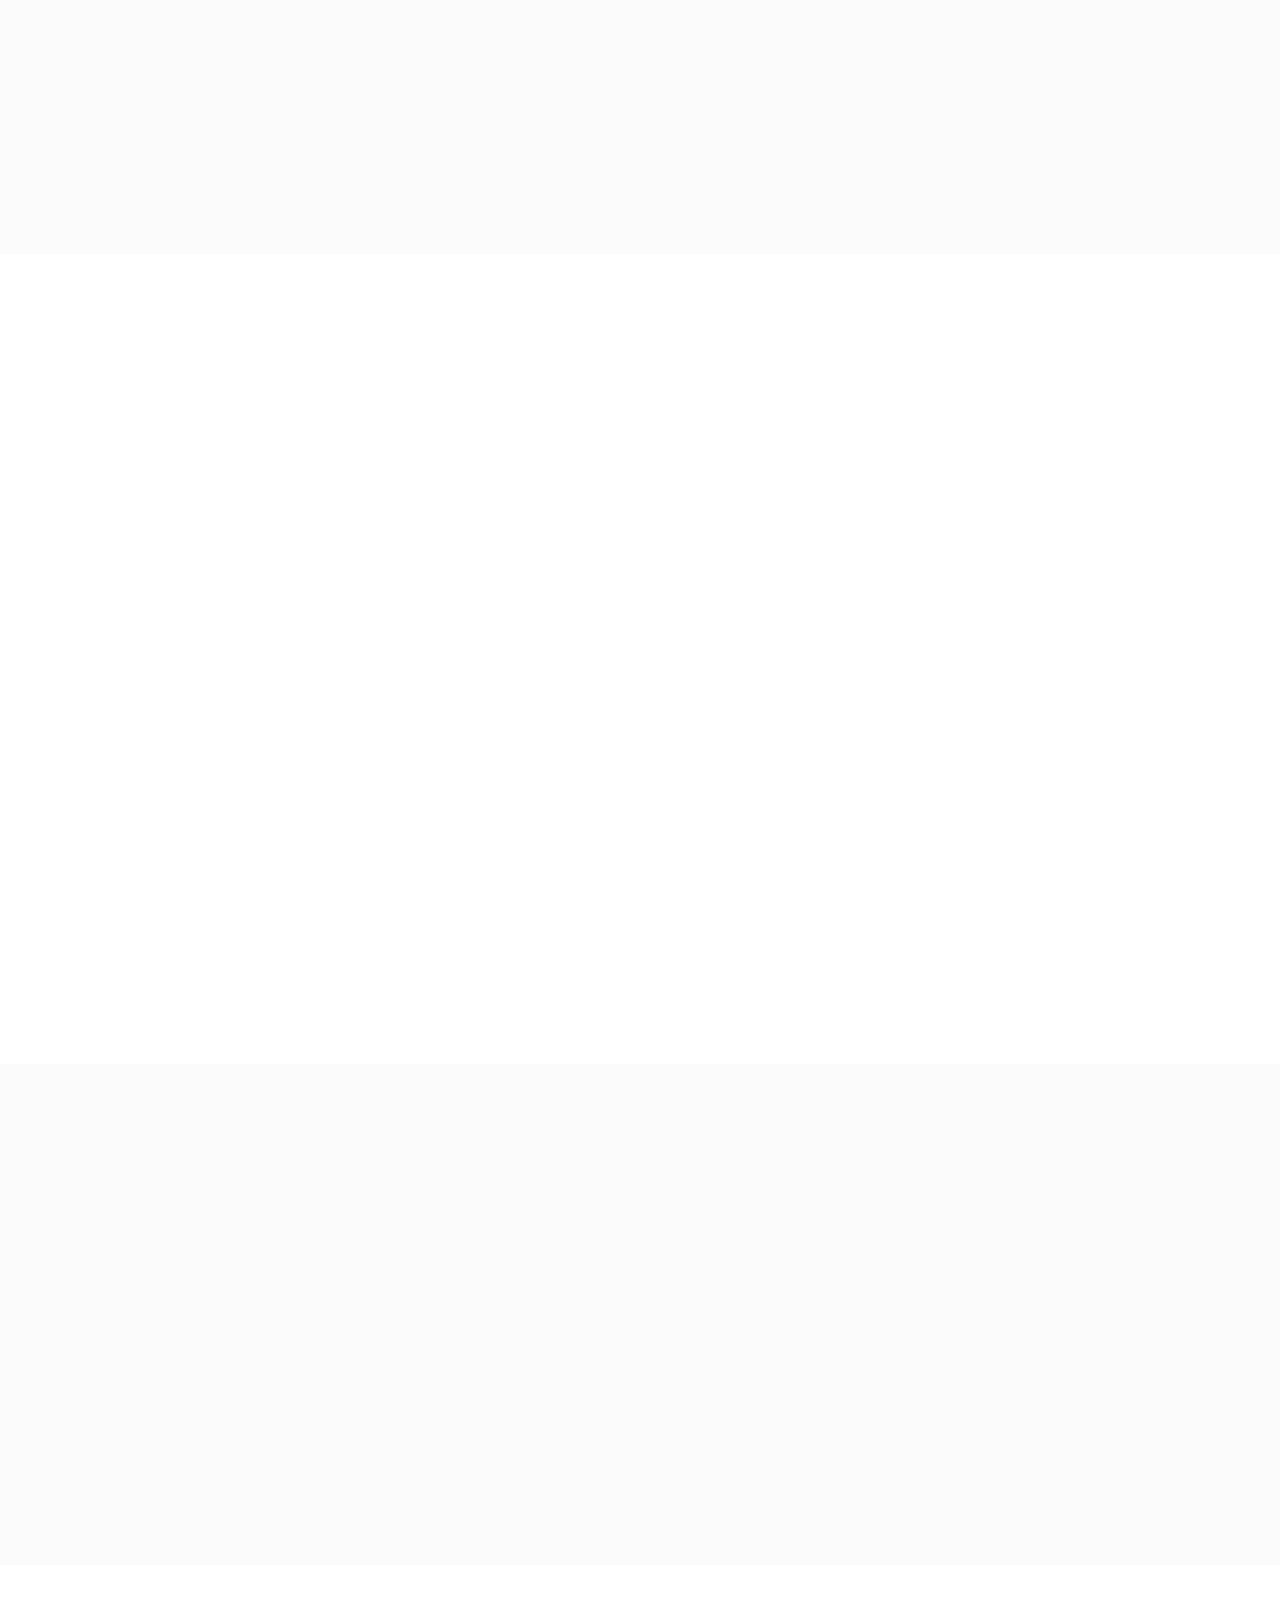
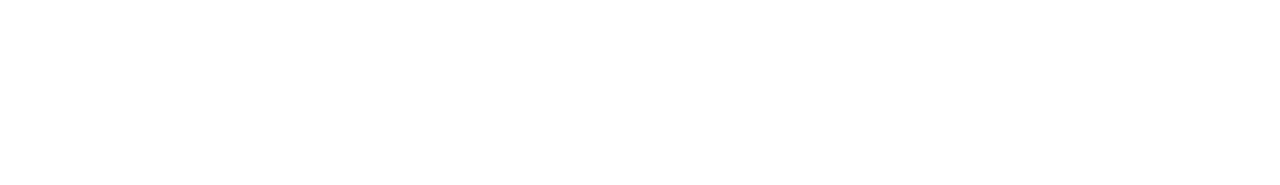
==== commit f80a4481: "update title in about us" ====
--- a/Html/About_as.html
+++ b/Html/About_as.html
@@ -100,18 +100,20 @@
             </div>
           </div>
         </div>
-        <div class="about__titile">
+        
+        <!-- <div class="about__titile">
             <div class="container">
                 <div class="about__titile__body">
                       <div class="about__titile__photo _anim-items _anim-no-hide">
                         <img src="/Img/partofthe.svg" alt="">
                       </div>        
-                    <!-- <div class="about__titile__label _anim-items _anim-no-hide">
+                    <div class="about__titile__label _anim-items _anim-no-hide">
                         <h1>part  of the  energy</h1>
-                    </div>                     -->
-                </div>
-            </div>
-        </div>
+                    </div>                    
+                </div>
+            </div>
+        </div> -->
+        
         <div class="about_history">
             <div class="container">
                 <div class="about_history__body">
@@ -133,7 +135,7 @@
                         </div>
                     </div>
                     <div class="main_about__as__prhoto _anim-items _anim-no-hide about_history__as__prhoto">
-                      <div class="wrap">
+                      <div class="wrap__2">
                         <div class="background"></div>
                         <div class="content">
                         </div>
--- a/Css/Main.css
+++ b/Css/Main.css
@@ -515,21 +515,38 @@
   justify-content: center;
   align-items: center;
   flex-direction: column;
-  transform: translateY(50px);
+  transform: translateY(100px);
 }
 
 .titile__img__contaioner {
   display: flex;
   transform: translateY();
+  justify-content: center;
 }
 
 .titile__img__contaioner__EF {
   display: flex;
+  flex: 0 1 250px;
+}
+
+.titile__img__contaioner__E {
+  flex: 0 1 125px;
+}
+
+.titile__img__contaioner__F {
+  flex: 0 1 125px;
 }
 
 .titile__img__contaioner__electro__farfor {
   display: flex;
   flex-direction: column;
+  width: 561px;
+}
+
+.titile__img__contaioner__electro {
+}
+
+.titile__img__contaioner__farfor {
 }
 
 .titile__img {
@@ -546,15 +563,59 @@
 }
 
 .titile__text__contaioner__text {
-  margin: 0px 2px;
+  margin: 0px 14px;
   font-family: "Montserrat", sans-serif;
   text-transform: uppercase;
-  font-size: 15px;
+  font-size: 69px;
   font-weight: 700;
 }
 
 .titile_lol {
   height: 50px;
+}
+
+@media (max-width: 1300px) {
+  .titile__img__contaioner__EF {
+    flex: 0 1 150px;
+  }
+
+  .titile__img__contaioner__E {
+    flex: 0 1 75px;
+  }
+
+  .titile__img__contaioner__F {
+    flex: 0 1 75px;
+  }
+
+  .titile__img__contaioner__electro__farfor {
+    width: 334px;
+  }
+  .titile__text__contaioner__text {
+    margin: 0px 8px;
+    font-size: 41px;
+  }
+}
+
+@media (max-width: 600px) {
+  .titile__img__contaioner__EF {
+    flex: 0 1 80px;
+  }
+
+  .titile__img__contaioner__E {
+    flex: 0 1 40px;
+  }
+
+  .titile__img__contaioner__F {
+    flex: 0 1 40px;
+  }
+
+  .titile__img__contaioner__electro__farfor {
+    width: 177px;
+  }
+  .titile__text__contaioner__text {
+    margin: 0px 4px;
+    font-size: 22px;
+  }
 }
 
 /* Main video ////////////////////////////////////////////////////////////////////////////////////// */
@@ -699,6 +760,19 @@
 }
 
 .wrap {
+  top: 0;
+  left: 0;
+  -webkit-transform-style: preserve-3d;
+  transform-style: preserve-3d;
+  -webkit-transform: translateZ(0);
+  -ms-transform: translateZ(0);
+  transform: translateZ(0);
+  transition: transform 100ms linear;
+  box-sizing: border-box;
+  padding: 377px 30px 377px 30px;
+}
+
+.wrap__2 {
   top: 0;
   left: 0;
   -webkit-transform-style: preserve-3d;
@@ -780,6 +854,9 @@
   }
 
   .wrap {
+    display: none;
+  }
+  .wrap__2 {
     display: none;
   }
 
@@ -2227,7 +2304,12 @@
 }
 
 .reference__map__body {
-  padding: 226px 0px 150px;
+  padding: 200px 0px 20px;
+}
+
+.__text__title__reference__map {
+  transform: translate(0px, -120%);
+  margin-bottom: -120px;
 }
 
 .chartdiv__modal__window {
@@ -2304,9 +2386,15 @@
   }
 }
 
-@media (max-width: 1400px) {
+@media (max-width: 1318px) {
   .chartdiv__modal__window {
     right: 407px;
+  }
+  .chartdiv2__reference {
+    height: 719px;
+  }
+  .__text__title__reference__map {
+    margin-bottom: -120px;
   }
 }
 
@@ -2327,13 +2415,16 @@
   }
 }
 
-@media (max-width: 1000px) {
+@media (max-width: 1024px) {
   .chartdiv__modal__window {
     right: 251px;
     top: 119px;
   }
   .__text__title__reference__map {
-    margin-bottom: -107px;
+    margin-bottom: -40px;
+  }
+  .chartdiv2__reference {
+    height: 539px;
   }
 }
 
@@ -2349,7 +2440,7 @@
   }
 }
 
-@media (max-width: 750px) {
+@media (max-width: 768px) {
   .chartdiv__modal__window {
     right: 189px;
     top: 47px;
@@ -2358,6 +2449,12 @@
   }
   div#pop-up {
     width: 350px;
+  }
+  .chartdiv2__reference {
+    height: 400px;
+  }
+  .__text__title__reference__map {
+    margin-bottom: -10px;
   }
 }
 
@@ -2396,6 +2493,13 @@
   .chartdiv__modal__window__text__portrait__text {
     font-size: 14px;
   }
+
+  .chartdiv2__reference {
+    height: 276px;
+  }
+  .__text__title__reference__map {
+    margin-bottom: -10px;
+  }
 }
 
 @media (max-width: 500px) {
@@ -2413,6 +2517,13 @@
     top: 120px;
     width: 56px;
     height: 90px;
+  }
+  .__text__title__reference__map {
+    margin-bottom: 65px;
+    padding-left: 30px;
+  }
+  .reference__map .container {
+    padding: 0px;
   }
 }
 
